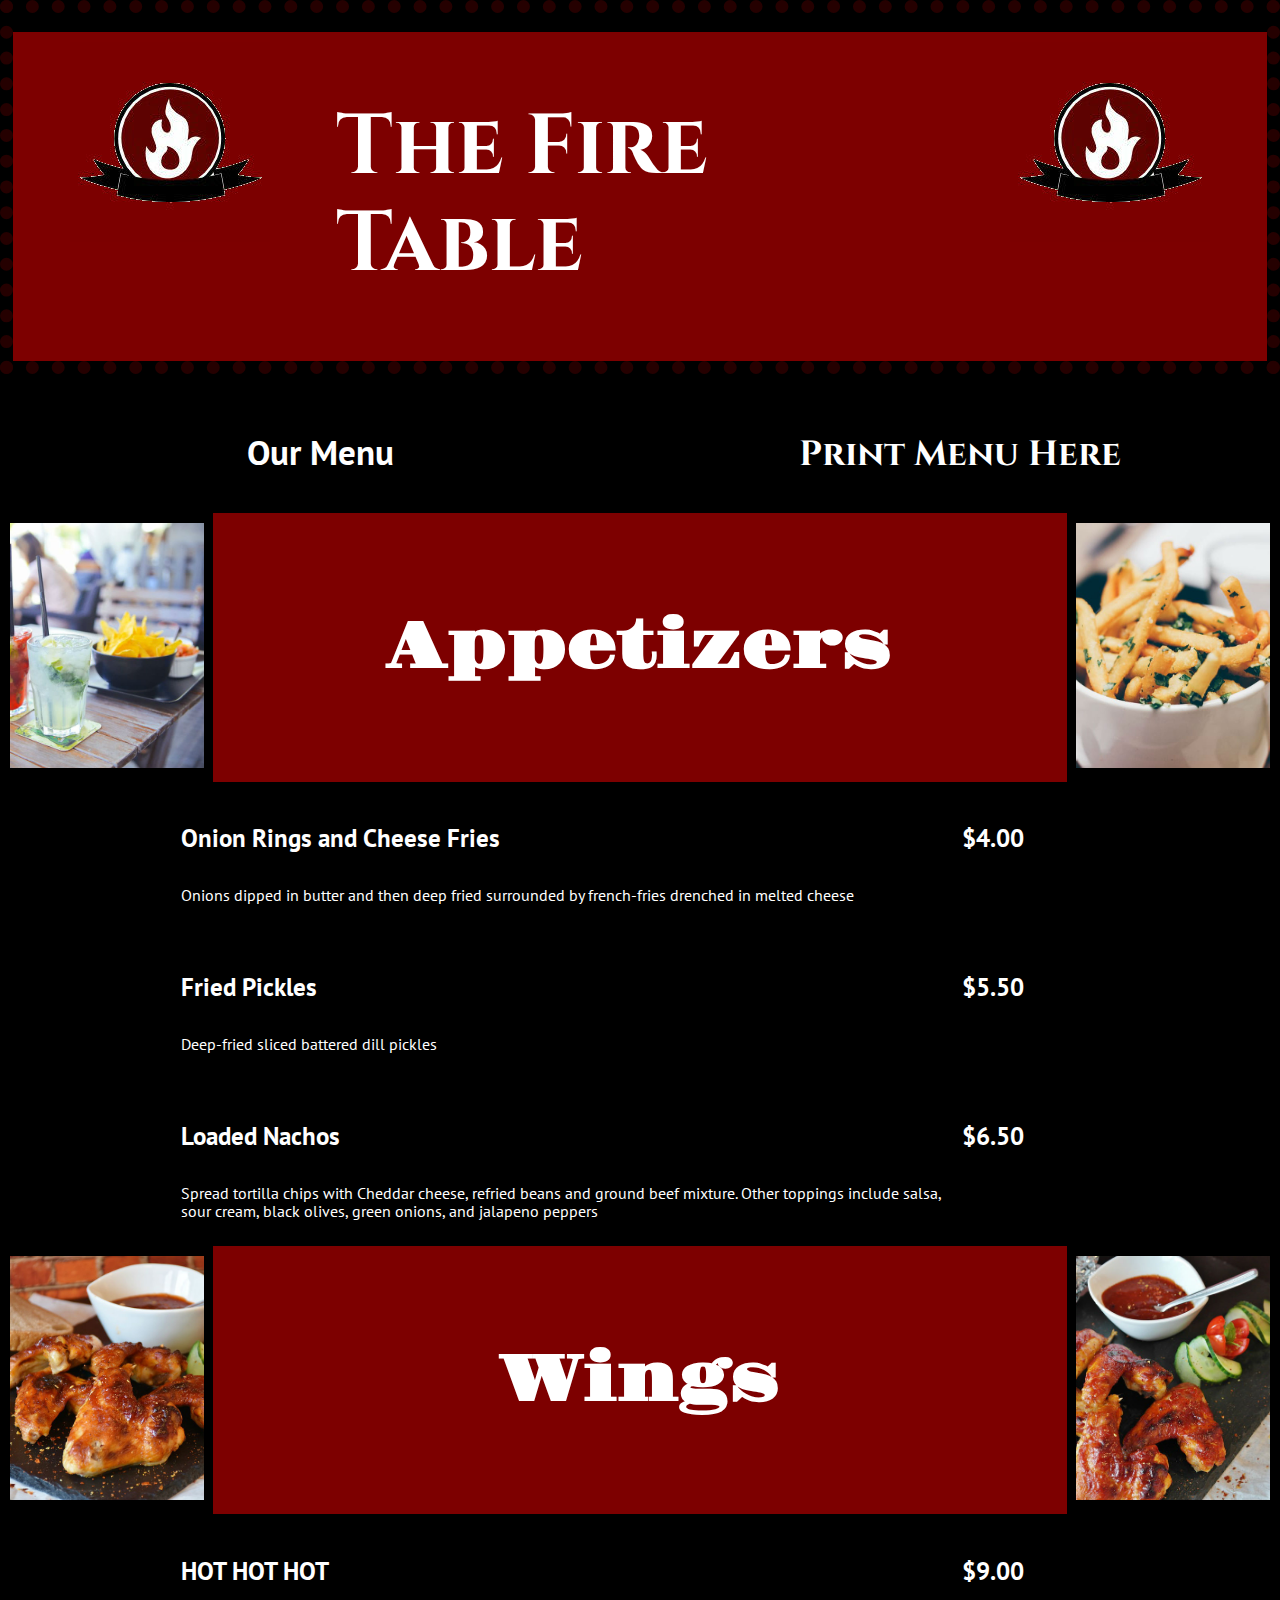
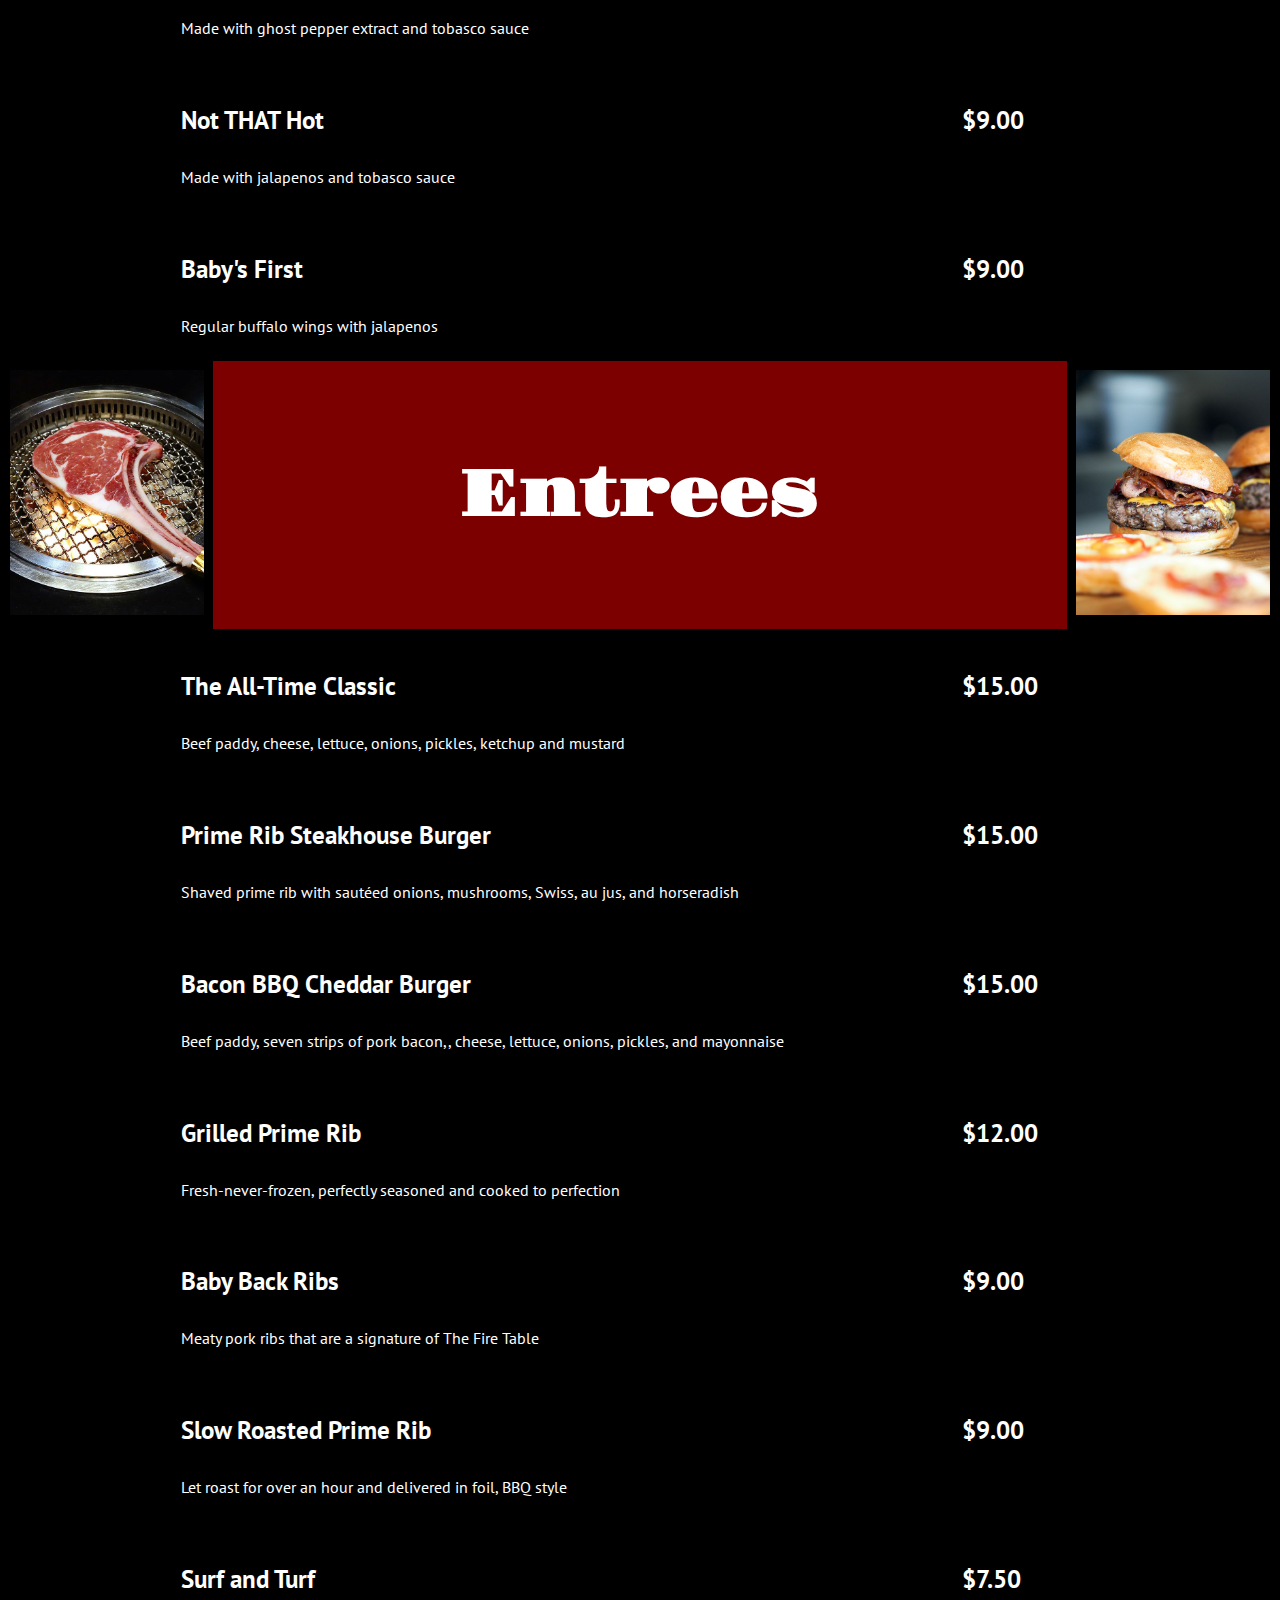
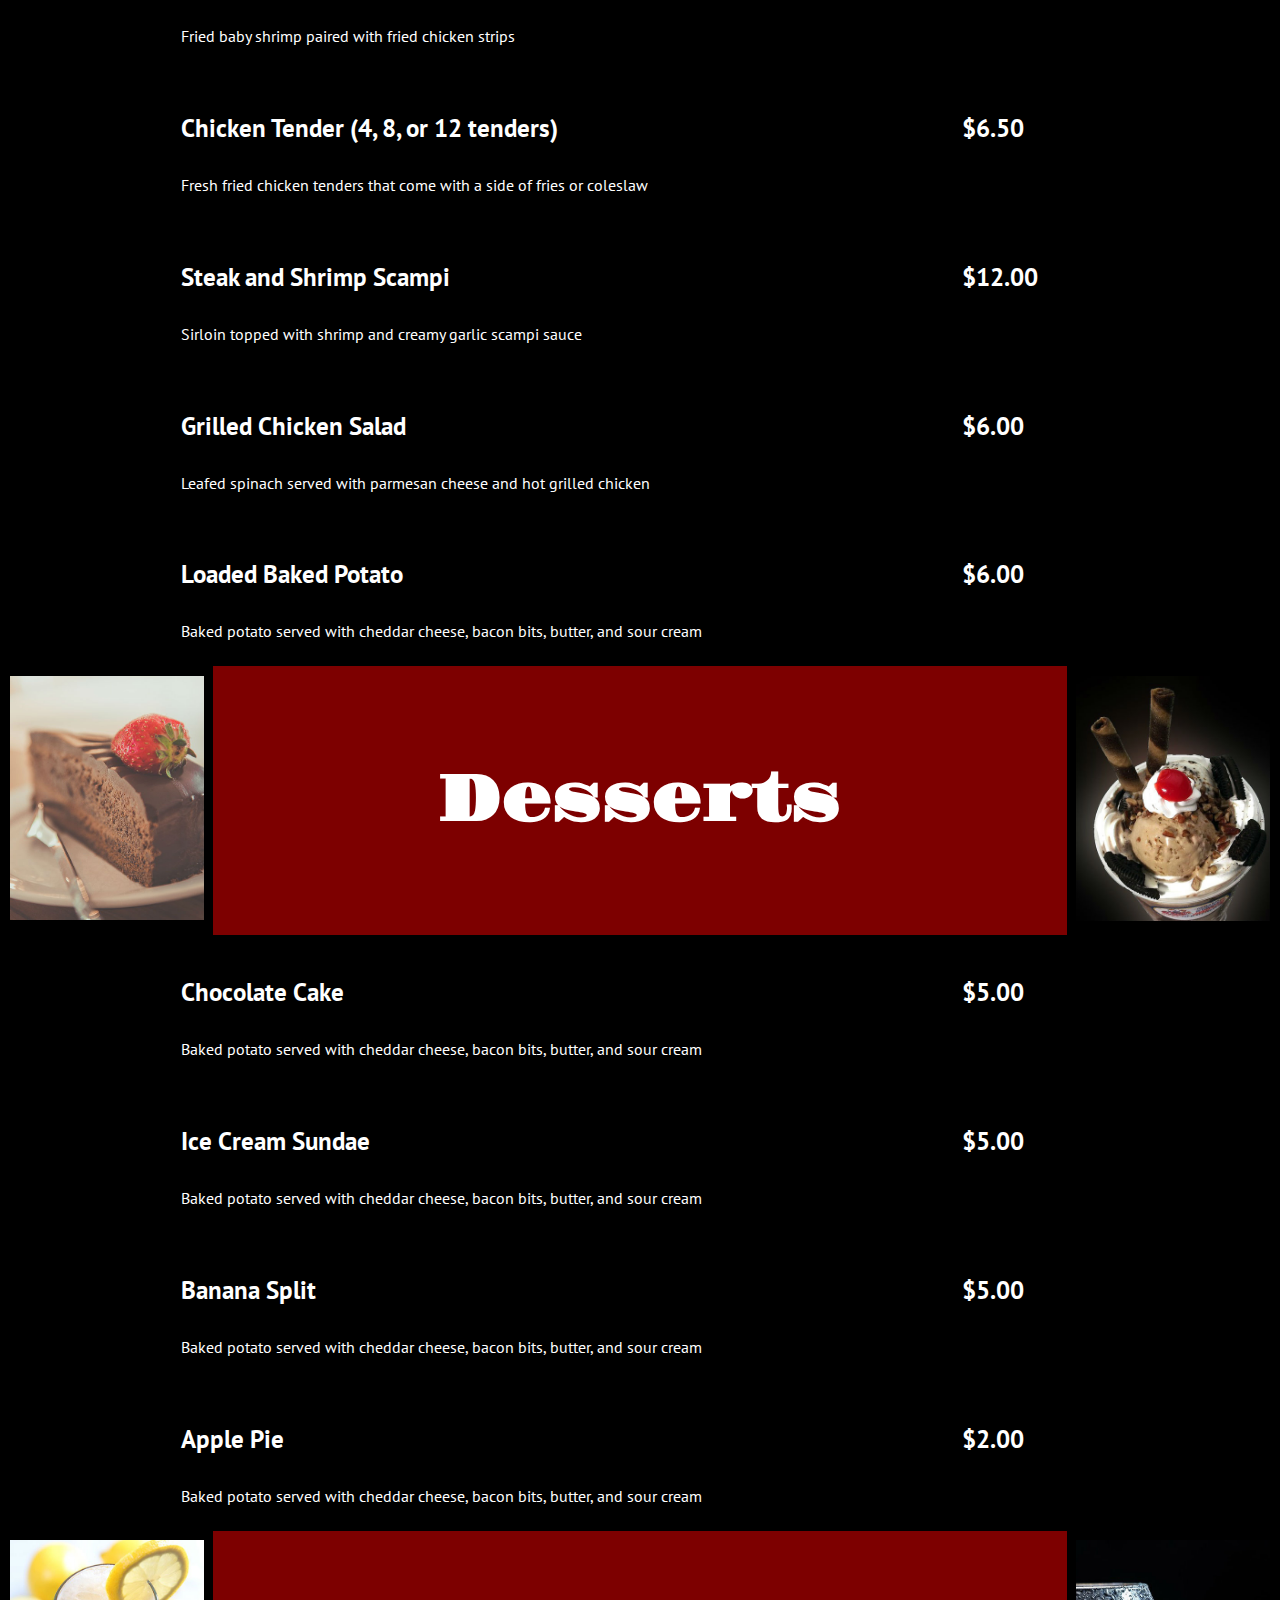
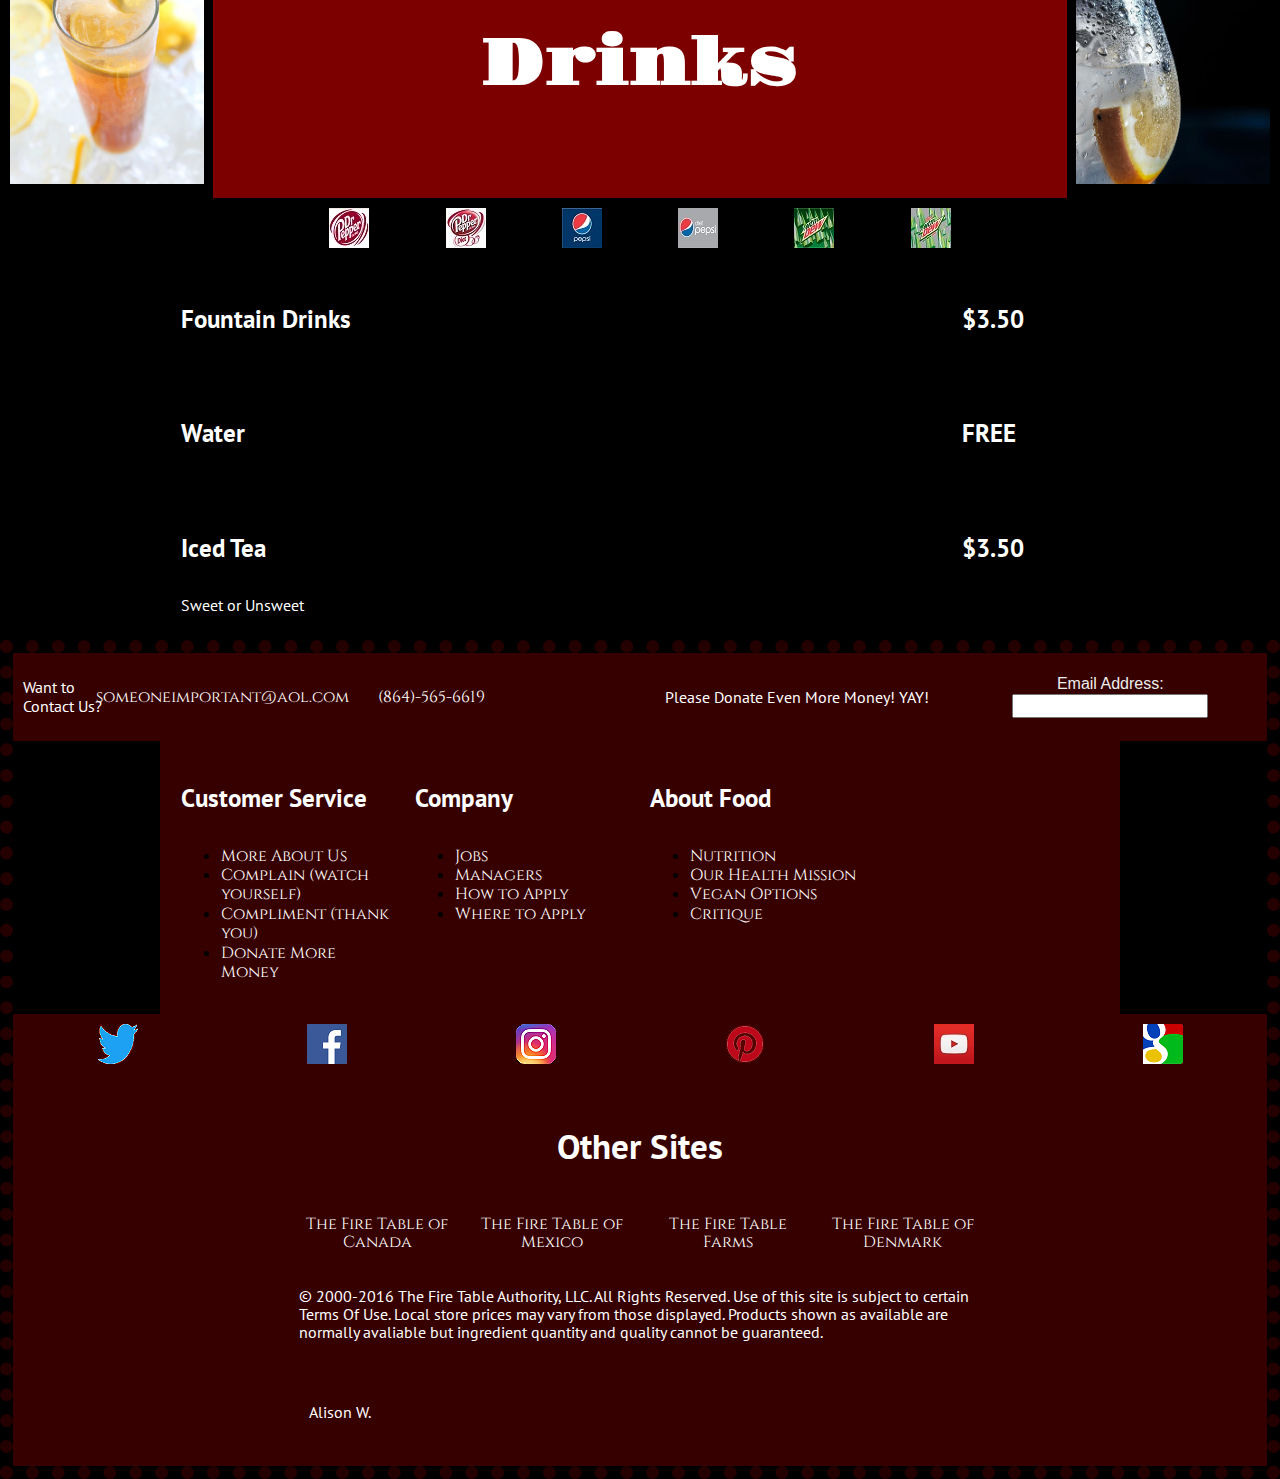
==== index.html @ 05e10a0a "Add files via upload" ====
<!DOCTYPE html>

<html lang="en">
<head>
  <!-- metadata -->
  <meta charset="utf-8">
  <meta name="viewport" content="width=device-width, initial-scale=1">

  <!-- page title -->
  <title>Menu</title>

  <!-- styles -->
  <link rel="icon" type="image/png" href="img/favicon.png" sizes="16x16">
  <link rel="stylesheet" href="css/normalize.css">
  <link rel="stylesheet" href="css/odin.css">
  <link rel="stylesheet" href="css/main.css">
  <link rel="stylesheet" href="css/owl.carousel.min.css">
  <link rel="stylesheet" href="css/owl.theme.default.min.css">
  <link href="https://fonts.googleapis.com/css?family=Cinzel:700|Gravitas+One|PT+Sans" rel="stylesheet">
</head>

<body>
  <header>
    <div class="row">
      <div class="col-sm-12">
      </div>
    </div>

    <div class="row lightred">
      <div class="col-sm-3">
      <center><img src="img/logo.jpg" alt="The Fire Table"></center>
      </div>
      <div class="col-sm-6 center-horizontal center-vertical">
        <h1><a href="https://awuerf4505.github.io/the_fire_table/">The Fire Table</a></h1>
      </div>
      <div class="col-sm-3">
      <center><img src="img/logo.jpg" alt="The Fire Table"></center>
      </div>

    </div>
    </header>
    <main>
    <div class="row">
      <div class="col-sm-12">
      </div>
    </div>
    <div class="row">
      <div class="col-sm-6">
        <center><h2>Our Menu</h2></center>
      </div>
      <div class="col-sm-6">
        <center><h2><a href="Menu.pdf">Print Menu Here</a></h2></center>
      </div>
    </div>
      <div class="row">
        <div class="col-sm-2">
            <img src="img/apps.jpg" alt="Loaded Nachos">
        </div>
        <div class="col-sm-8 lightred center-vertical center-horizontal">
          <center><h3>Appetizers</h3></center>
        </div>
        <div class="col-sm-2">
          <img src="img/appstwo.jpg" alt="Onion Rings and Cheese Fries">
        </div>
      </div>
      <div class="container-lg">
        <div class="row">
          <div class="col-sm-10">
          <h4>  Onion Rings and Cheese Fries</h4>
            <p>Onions dipped in butter and then deep fried surrounded by french-fries drenched in melted cheese</p>
          </div>
          <div class="col-sm-2">
            <h4>$4.00</h4>
          </div>
        </div>
        <div class="row">
          <div class="col-sm-10">
          <h4>  Fried Pickles</h4>
            <p>Deep-fried sliced battered dill pickles</p>
          </div>
          <div class="col-sm-2">
            <h4>$5.50</h4>
          </div>
        </div>  <div class="row">
            <div class="col-sm-10">
            <h4>Loaded Nachos</h4>
              <p>Spread tortilla chips with Cheddar cheese, refried beans and ground beef mixture. Other toppings include salsa, sour cream, black olives, green onions, and jalapeno peppers</p>
            </div>
            <div class="col-sm-2">
              <h4>$6.50</h4>
            </div>
          </div>
      </div>
      <div class="row">
        <div class="col-sm-2">
          <img src="img/wings.jpg" alt="HOT HOT HOT Wings">
        </div>
        <div class="col-sm-8 lightred center-vertical center-horizontal">
          <center><h3>Wings</h3></center>
        </div>
        <div class="col-sm-2">
          <img src="img/wingstwo.jpg" alt="Baby's First Wings">
        </div>
      </div>
      <div class="container-lg">
        <div class="row">
          <div class="col-sm-10">
          <h4>HOT HOT HOT</h4>
            <p>Made with ghost pepper extract and tobasco sauce</p>
          </div>
          <div class="col-sm-2">
            <h4>$9.00</h4>
          </div>
        </div>
        <div class="row">
          <div class="col-sm-10">
          <h4>Not THAT Hot</h4>
            <p>Made with jalapenos and tobasco sauce</p>
          </div>
          <div class="col-sm-2">
            <h4>$9.00</h4>
          </div>
        </div>
        <div class="row">
          <div class="col-sm-10">
          <h4>Baby's First</h4>
            <p>Regular buffalo wings with jalapenos</p>
          </div>
          <div class="col-sm-2">
            <h4>$9.00</h4>
          </div>
        </div>
      </div>
      <div class="row">
        <div class="col-sm-2">
          <img src="img/entree.jpg" alt="Grilled Prime Rib">
        </div>
        <div class="col-sm-8 lightred center-vertical center-horizontal">
          <center><h3>Entrees</h3></center>
        </div>
        <div class="col-sm-2">
          <img src="img/entreetwo.jpg" alt="Bacon BBQ Cheddar Burger">
        </div>
      </div>
      <div class="container-lg">
        <div class="row">
          <div class="col-sm-10">
          <h4>The All-Time Classic</h4>
            <p>Beef paddy,  cheese, lettuce, onions, pickles, ketchup and mustard</p>
          </div>
          <div class="col-sm-2">
            <h4>$15.00</h4>
          </div>
        </div>
        <div class="row">
          <div class="col-sm-10">
          <h4>Prime Rib Steakhouse Burger</h4>
            <p>Shaved prime rib with sautéed onions, mushrooms, Swiss, au jus, and horseradish </p>
          </div>
          <div class="col-sm-2">
            <h4>$15.00</h4>
          </div>
        </div>
        <div class="row">
          <div class="col-sm-10">
          <h4>Bacon BBQ Cheddar Burger</h4>
            <p>Beef paddy, seven strips of pork bacon,, cheese, lettuce, onions, pickles, and mayonnaise</p>
          </div>
          <div class="col-sm-2">
            <h4>$15.00</h4>
          </div>
        </div>
        <div class="row">
          <div class="col-sm-10">
          <h4>Grilled Prime Rib</h4>
            <p>Fresh-never-frozen, perfectly seasoned and cooked to perfection</p>
          </div>
          <div class="col-sm-2">
            <h4>$12.00</h4>
          </div>
        </div>
        <div class="row">
          <div class="col-sm-10">
          <h4>Baby Back Ribs</h4>
            <p>Meaty pork ribs that are a signature of The Fire Table</p>
          </div>
          <div class="col-sm-2">
            <h4>$9.00</h4>
          </div>
        </div>
        <div class="row">
          <div class="col-sm-10">
          <h4>Slow Roasted Prime Rib</h4>
            <p>Let roast for over an hour and delivered in foil, BBQ style</p>
          </div>
          <div class="col-sm-2">
            <h4>$9.00</h4>
          </div>
        </div>
        <div class="row">
          <div class="col-sm-10">
          <h4>Surf and Turf</h4>
            <p>Fried baby shrimp paired with fried chicken strips</p>
          </div>
          <div class="col-sm-2">
            <h4>$7.50</h4>
          </div>
        </div>
        <div class="row">
          <div class="col-sm-10">
          <h4>Chicken Tender (4, 8, or 12 tenders)</h4>
            <p>Fresh fried chicken tenders that come with a side of fries or coleslaw</p>
          </div>
          <div class="col-sm-2">
            <h4>$6.50</h4>
          </div>
        </div>
        <div class="row">
          <div class="col-sm-10">
          <h4>Steak and Shrimp Scampi</h4>
            <p>Sirloin topped with shrimp and creamy garlic scampi sauce</p>
          </div>
          <div class="col-sm-2">
            <h4>$12.00</h4>
          </div>
        </div>
        <div class="row">
          <div class="col-sm-10">
          <h4>Grilled Chicken Salad</h4>
            <p>Leafed spinach served with parmesan cheese and hot grilled chicken</p>
          </div>
          <div class="col-sm-2">
            <h4>$6.00</h4>
          </div>
        </div>
        <div class="row">
          <div class="col-sm-10">
          <h4>Loaded Baked Potato</h4>
            <p>Baked potato served with cheddar cheese, bacon bits, butter, and sour cream</p>
          </div>
          <div class="col-sm-2">
            <h4>$6.00</h4>
          </div>
        </div>
      </div>
      <div class="row">
        <div class="col-sm-2">
          <img src="img/dessert.jpg" alt="Chocolate Cake">
        </div>
        <div class="col-sm-8 lightred center-vertical center-horizontal">
          <center><h3>Desserts</h3></center>
        </div>
        <div class="col-sm-2">
          <img src="img/desserttwo.jpg" alt="Ice Cream Sundae">
        </div>
      </div>
      <div class="container-lg">
        <div class="row">
          <div class="col-sm-10">
          <h4>Chocolate Cake</h4>
            <p>Baked potato served with cheddar cheese, bacon bits, butter, and sour cream</p>
          </div>
          <div class="col-sm-2">
            <h4>$5.00</h4>
          </div>
        </div>
        <div class="row">
          <div class="col-sm-10">
          <h4>Ice Cream Sundae</h4>
            <p>Baked potato served with cheddar cheese, bacon bits, butter, and sour cream</p>
          </div>
          <div class="col-sm-2">
            <h4>$5.00</h4>
          </div>
        </div>
        <div class="row">
          <div class="col-sm-10">
          <h4>Banana Split</h4>
            <p>Baked potato served with cheddar cheese, bacon bits, butter, and sour cream</p>
          </div>
          <div class="col-sm-2">
            <h4>$5.00</h4>
          </div>
        </div>
        <div class="row">
          <div class="col-sm-10">
          <h4>Apple Pie</h4>
            <p>Baked potato served with cheddar cheese, bacon bits, butter, and sour cream</p>
          </div>
          <div class="col-sm-2">
            <h4>$2.00</h4>
          </div>
        </div>
      </div>
      <div class="row border-red">
        <div class="col-sm-2">
          <img src="img/drinkss.jpg" alt="Tea">
        </div>
        <div class="col-sm-8 lightred center-vertical center-horizontal">
          <center><h3>Drinks</h3></center>
        </div>
        <div class="col-sm-2">
          <img src="img/drinksstwo.jpg" alt="Water">
        </div>
      </div>
      <div class="container-md">
        <div class="row">
          <div class="col-sm-2">
            <center><a href="#"><img src="img/drpepper.jpg" alt="Dr. Pepper"></a></center>
          </div>
          <div class="col-sm-2">
            <center><a href="#"><img src="img/dpdiet.jpg" alt="Diet Dr. Pepper"></a></center>
          </div>
          <div class="col-sm-2">
            <center><a href="#"><img src="img/pepsi.jpg" alt="Pepsi"></a></center>
          </div>
          <div class="col-sm-2">
            <center><a href="#"><img src="img/pepsidiet.jpg" alt="Diet Pepsi"></a></center>
          </div>
          <div class="col-sm-2">
            <center><a href="#"><img src="img/mtndew.jpg" alt="Sierra Mist"></a></center>
          </div>
          <div class="col-sm-2">
            <center><a href="#"><img src="img/mtndewdiet.jpg" alt="Diet Mountain Dew"></a></center>
          </div>
      </div>
    </div>
    <div class="container-lg">
      <div class="row">
        <div class="col-sm-10">
        <h4>Fountain Drinks</h4>
        </div>
        <div class="col-sm-2">
          <h4>$3.50</h4>
        </div>
      </div>
      <div class="row">
        <div class="col-sm-10">
        <h4>Water</h4>
        </div>
        <div class="col-sm-2">
          <h4>FREE</h4>
        </div>
      </div>
      <div class="row">
        <div class="col-sm-10">
        <h4>Iced Tea</h4>
          <p>Sweet or Unsweet</p>
        </div>
        <div class="col-sm-2">
          <h4>$3.50</h4>
        </div>
      </div>















  </main>
    <footer>
      <div class="row darkred">
        <div class="col-sm-1 white">
          <p>Want to Contact Us?</p>
        </div>
        <div class="col-sm-2 center-horizontal center-vertical">
          <a href="#">someoneimportant@aol.com</a>
        </div>
        <div class="col-sm-2 center-horizontal center-vertical">
          <a href="#">(864)-565-6619</a>
        </div>
        <div class="col-sm-1">
        </div>
        <div class="col-sm-3 center-horizontal center-vertical white">
          <p>Please Donate Even More Money! YAY!</p>
        </div>
        <div class="col-sm-3 center-horizontal center-vertical white">
          <center><label for="email">Email Address:</label>
          <input type="email" email="email" size="18"></center>
        </div>
      </div>
      <div class="container-lg darkred">
        <div class="row darkred">
          <div class="col-sm-3">
              <h4>Customer Service</h4>
              <ul>
                <li><a href="#">More About Us</a></li>
                <li><a href="#">Complain (watch yourself)</a></li>
                <li><a href="#">Compliment (thank you)</a></li>
                <li><a href="#">Donate More Money</a></li>
              </ul>
          </div>
          <div class="col-sm-3">
              <h4>Company</h4>
              <ul>
                <li><a href="#">Jobs</a></li>
                <li><a href="#">Managers<a></li>
                <li><a href="#">How to Apply</a></li>
                <li><a href="#">Where to Apply</a></li>
              </ul>
          </div>
          <div class="col-sm-3">
              <h4>About Food</h4>
              <ul>
                <li><a href="#">Nutrition</a></li>
                <li><a href="#">Our Health Mission</a></li>
                <li><a href="#">Vegan Options</a></li>
                <li><a href="#">Critique</a></li>
              </ul>
          </div>

          <div class="col-sm-3">
            <iframe src="https://www.google.com/maps/embed?pb=!1m18!1m12!1m3!1d5049.660560626598!2d-82.40113799886589!3d34.84869416985243!2m3!1f0!2f0!3f0!3m2!1i1024!2i768!4f13.1!3m3!1m2!1s0x0%3A0x8ace4847f4b519a7!2sCarolina+Ale+House!5e0!3m2!1sen!2sus!4v1479477885024" width="800" height="250" frameborder="0" style="border:0" allowfullscreen></iframe>
          </div>
        </div>
      </div>
        <div class="row darkred">
          <div class="col-sm-2">
            <center><a href="#"><img src="img/twitter.jpg" alt="Twitter"></a></center>
          </div>
          <div class="col-sm-2">
            <center><a href="#"><img src="img/facebook.jpg" alt="Facebook"></a></center>
          </div>
          <div class="col-sm-2">
            <center><a href="#"><img src="img/instagram.jpg" alt="Instagram"></a></center>
          </div>
          <div class="col-sm-2">
            <center><a href="#"><img src="img/pintrest.jpg" alt="Pintrest"></a></center>
          </div>
          <div class="col-sm-2">
            <center><a href="#"><img src="img/youtube.jpg" alt="YouTube"></a></center>
          </div>
          <div class="col-sm-2">
            <center><a href="#"><img src="img/google.jpg" alt="Google"></a></center>
          </div>
        <div class="container-md">
          <div class="row">
            <div class="col-sm-12">
              <center><h2>Other Sites</h2></center>
            </div>
          </div>
          <div class="row">
            <div class="col-sm-3">
              <center><a href="#">The Fire Table of Canada</a></center>
            </div>
            <div class="col-sm-3">
              <center><a href="#">The Fire Table of Mexico</a></center>
            </div>
            <div class="col-sm-3">
              <center><a href="#">The Fire Table Farms</a></center>
            </div>
            <div class="col-sm-3">
              <center><a href="#">The Fire Table of Denmark</a></center>
            </div>
          </div>
          <div class="row">
            <div class="col-sm-12 white">
              <p> &copy; 2000-2016 The Fire Table Authority, LLC. All Rights Reserved. Use of this site is subject to certain Terms Of Use. Local store prices may vary from those displayed. Products shown as available are normally avaliable but ingredient quantity and quality cannot be guaranteed. </p>
            </div>
          <div class="row">
            <div class="col-sm-12">
              <p>Alison W.</p>
            </div>
          </div>
---- css/odin.css ----
/* resets */

html {
    box-sizing: border-box;
}

*, *:before, *:after {
    box-sizing: inherit;

    /* technique from https://css-tricks.com/box-sizing/ */
}


/* container styles */

.container-sm,
.container-md,
.container-lg,
.container-xl {
  margin: 0 auto;
  padding: 0 0.7rem;
}

.container-xl {
  max-width: 1200px;
}

.container-lg {
  max-width: 960px;
}

.container-md {
  max-width: 720px;
}

.container-sm {
  max-width: 480px;
}


/* grid styles */

.row {
  display: flex;
  flex-direction: row;
  flex-wrap: wrap;
}

.row > *
{
  padding: 0.6rem;
  position: relative;
  width: 100%;
}

.row.gutter-default > * {
  padding: 0.6rem;
}

.row.gutter-double > * {
  padding: 1.2rem;
}

.row.gutter-none > * {
  padding: 0;
}

.col-xs-1 { width: 8.333333%; }
.col-xs-2 { width: 16.666666%; }
.col-xs-3 { width: 25%; }
.col-xs-4 { width: 33.333333%; }
.col-xs-5 { width: 41.666666%; }
.col-xs-6 { width: 50%; }
.col-xs-7 { width: 58.333333%; }
.col-xs-8 { width: 66.666666%; }
.col-xs-9 { width: 75%; }
.col-xs-10 { width: 83.333333%; }
.col-xs-11 { width: 91.666666%; }
.col-xs-12 { width: 100%; }

@media (min-width: 480px) {
  .col-sm-1 { width: 8.333333%; }
  .col-sm-2 { width: 16.666666%; }
  .col-sm-3 { width: 25%; }
  .col-sm-4 { width: 33.333333%; }
  .col-sm-5 { width: 41.666666%; }
  .col-sm-6 { width: 50%; }
  .col-sm-7 { width: 58.333333%; }
  .col-sm-8 { width: 66.666666%; }
  .col-sm-9 { width: 75%; }
  .col-sm-10 { width: 83.333333%; }
  .col-sm-11 { width: 91.666666%; }
  .col-sm-12 { width: 100%; }
}

@media (min-width: 720px) {
  .col-md-1 { width: 8.333333%; }
  .col-md-2 { width: 16.666666%; }
  .col-md-3 { width: 25%; }
  .col-md-4 { width: 33.333333%; }
  .col-md-5 { width: 41.666666%; }
  .col-md-6 { width: 50%; }
  .col-md-7 { width: 58.333333%; }
  .col-md-8 { width: 66.666666%; }
  .col-md-9 { width: 75%; }
  .col-md-10 { width: 83.333333%; }
  .col-md-11 { width: 91.666666%; }
  .col-md-12 { width: 100%; }
}

@media (min-width: 960px) {
  .col-lg-1 { width: 8.333333%; }
  .col-lg-2 { width: 16.666666%; }
  .col-lg-3 { width: 25%; }
  .col-lg-4 { width: 33.333333%; }
  .col-lg-5 { width: 41.666666%; }
  .col-lg-6 { width: 50%; }
  .col-lg-7 { width: 58.333333%; }
  .col-lg-8 { width: 66.666666%; }
  .col-lg-9 { width: 75%; }
  .col-lg-10 { width: 83.333333%; }
  .col-lg-11 { width: 91.666666%; }
  .col-lg-12 { width: 100%; }
}

.row.reverse {
  flex-direction: row-reverse;
}

@media (max-width: 479px) {
  .row.reverse-xs {
    flex-direction: row-reverse;
  }
}

@media (min-width: 480px) and (max-width: 719px) {
  .row.reverse-sm {
    flex-direction: row-reverse;
  }
}

@media (min-width: 720px) and (max-width: 959px) {
  .row.reverse-md {
    flex-direction: row-reverse;
  }
}

@media (min-width: 960px) {
  .row.reverse-lg {
    flex-direction: row-reverse;
  }
}


/* positioning helper classes */

.center-vertical,
.center-horizontal,
.push-left,
.push-right {
  display: flex;
}

.center-vertical {
  align-items: center;
}

.center-horizontal {
  justify-content: center;
}

.push-left {
  justify-content: flex-start;
}

.push-right {
  justify-content: flex-end;
}

.upper-left,
.upper-right,
.lower-right,
.lower-left {
  position: absolute;
}

.upper-left,
.gutter-default .upper-left {
  top: 0.6rem;
  left: 0.6rem;
}

.gutter-double .upper-left {
  top: 1.2rem;
  left: 1.2rem;
}

.gutter-none .upper-left {
  top: 0;
  left: 0;
}

.upper-right,
.gutter-default .upper-right {
  top: 0.6rem;
  right: 0.6rem;
}

.gutter-double .upper-right {
  top: 1.2rem;
  right: 1.2rem;
}

.gutter-none .upper-right {
  top: 0;
  right: 0;
}

.lower-right,
.gutter-default .lower-right {
  bottom: 0.6rem;
  right: 0.6rem;
}

.gutter-double .lower-right {
  bottom: 1.2rem;
  right: 1.2rem;
}

.gutter-none .lower-right {
  bottom: 0;
  right: 0;
}

.lower-left,
.gutter-default .lower-left {
  bottom: 0.6rem;
  left: 0.6rem;
}

.gutter-double .lower-left {
  bottom: 1.2rem;
  left: 1.2rem;
}

.gutter-none .lower-left {
  bottom: 0;
  left: 0;
}


/* responsive features */
img,
iframe,
video {
  max-width: 100%;
}

/* responsive helper classes */

@media (max-width: 479px) {
  .hide-xs,
  .show-sm-only,
  .show-md-only,
  .show-lg-only {
    display: none;
  }
}

@media (min-width: 480px) and (max-width: 719px) {
  .hide-sm,
  .show-xs-only,
  .show-md-only,
  .show-lg-only {
    display: none;
  }
}

@media (min-width: 720px) and (max-width: 959px) {
  .hide-md,
  .show-xs-only,
  .show-sm-only,
  .show-lg-only {
    display: none;
  }
}

@media (min-width: 960px) {
  .hide-lg,
  .show-xs-only,
  .show-sm-only,
  .show-md-only {
    display: none;
  }
}


/* other helper classes */
.right {
  float: right;
  margin-left: 1.2rem;
  margin-bottom: 1.2rem;
}

.left {
  float: left;
  margin-right: 1.2rem;
  margin-bottom: 1.2rem;
}

.clear {
  clear: both;
}

.center {
  display: block;
  margin: 0 auto;
}

.text-left {
  text-align: left;
}

.text-right {
  text-align: right;
}

.text-center {
  text-align: center;
}

.text-justify {
  text-align: justify;
}


/* apply .show-gridlines to body when creating initial grid or when debugging */
.show-gridlines .row > * {
  border: 1px solid #bbb;
}
---- css/main.css ----
/*** sectioning elements ***/

body {
  background-color: #000;

}

header {
  border: 13px dotted #250000;

}

main {

}

footer {
  border: 13px dotted #250000;

}


nav {

}

section {

}

aside {

}

.orange{
  background-color: #f96302;
  color: #fff;

}

.light{
  background-color: #eee;

}

.white{
  color: #eee;
}

.darkred{
  background-color:#370000;
}

.lightred{
  background-color: #7d0000;
}

.darkorange{
  background-color: #4a0000;
}


/**** content styles ***/

h1 {
  font-size: 85px;
  font-family: 'Cinzel', serif;


}

h2 {
  font-size: 35px;
  color: #fff;
  font-family: 'PT Sans', sans-serif;

}

h3 {
  font-size: 65px;
  color: #fff;
  font-family: 'Gravitas One', cursive;

}

h4 {
  font-size: 25px;
  color: #fff;
  font-family: 'PT Sans', sans-serif;

}

h5 {

}

h6 {

}

p {
  color: #fff;
  font-family: 'PT Sans', sans-serif;



}

blockquote {

}

ol {
  font-family: 'PT Sans', sans-serif;


}

ul {
  font-family: 'PT Sans', sans-serif;

}

li {
  font-family: 'PT Sans', sans-serif;

}

table {
  border-collapse: collapse;

}

caption{
  font-size: 24px;
}

tr {
  border: 5px solid #7d0000;

}

tr.home{
  background-color:#7d3333;
}

tr.away{
  background-color: #ffffff;
}

th {
  background-color:#7d0000;
  padding: 10px;
  color: #ffffff;
}

td {
  padding:15px;

}

@media (max-width: 600px) {
  table {
    width: 100%;
  }

  thead {
    display: none;
  }

  tr {
    display: block;
    margin: 7px 0;
  }

  td {
    display: block;
    text-align: right;
  }

  td:before {
    content: attr(aria-label);
    float: left;
    font-weight: bold;
  }
}
/*** image styles ***/

img  {

}

img.social{
  margin: 10px;
}



/*** link styles ***/

a:link {
  color: #fff;
  text-decoration: none;
  font-family: 'Cinzel', serif;

}

a:visited {
  color: #fff;
  font-family: 'Cinzel', serif;


}

a:hover {
  color: #fff;
  text-decoration: underline;
  font-family: 'Cinzel', serif;

}

a:active {
  color: #fff;
  font-family: 'Cinzel', serif;


}
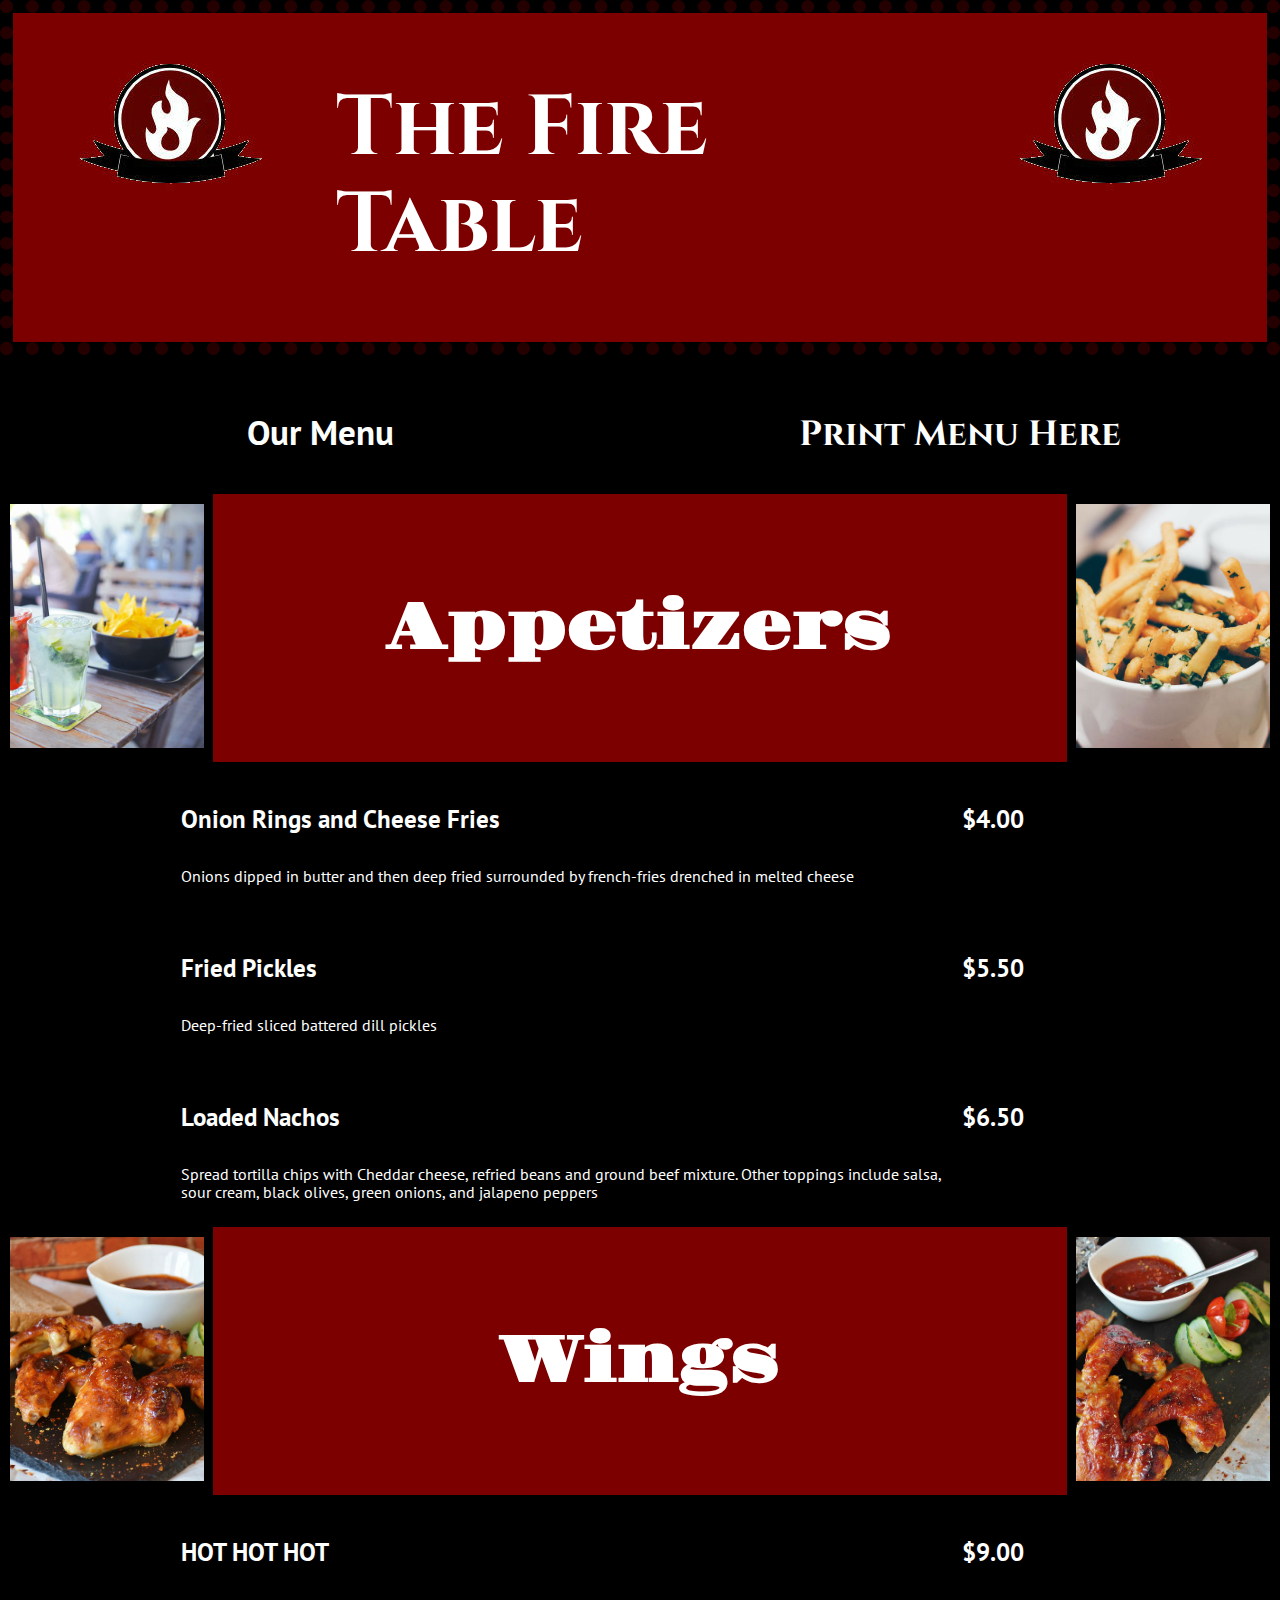
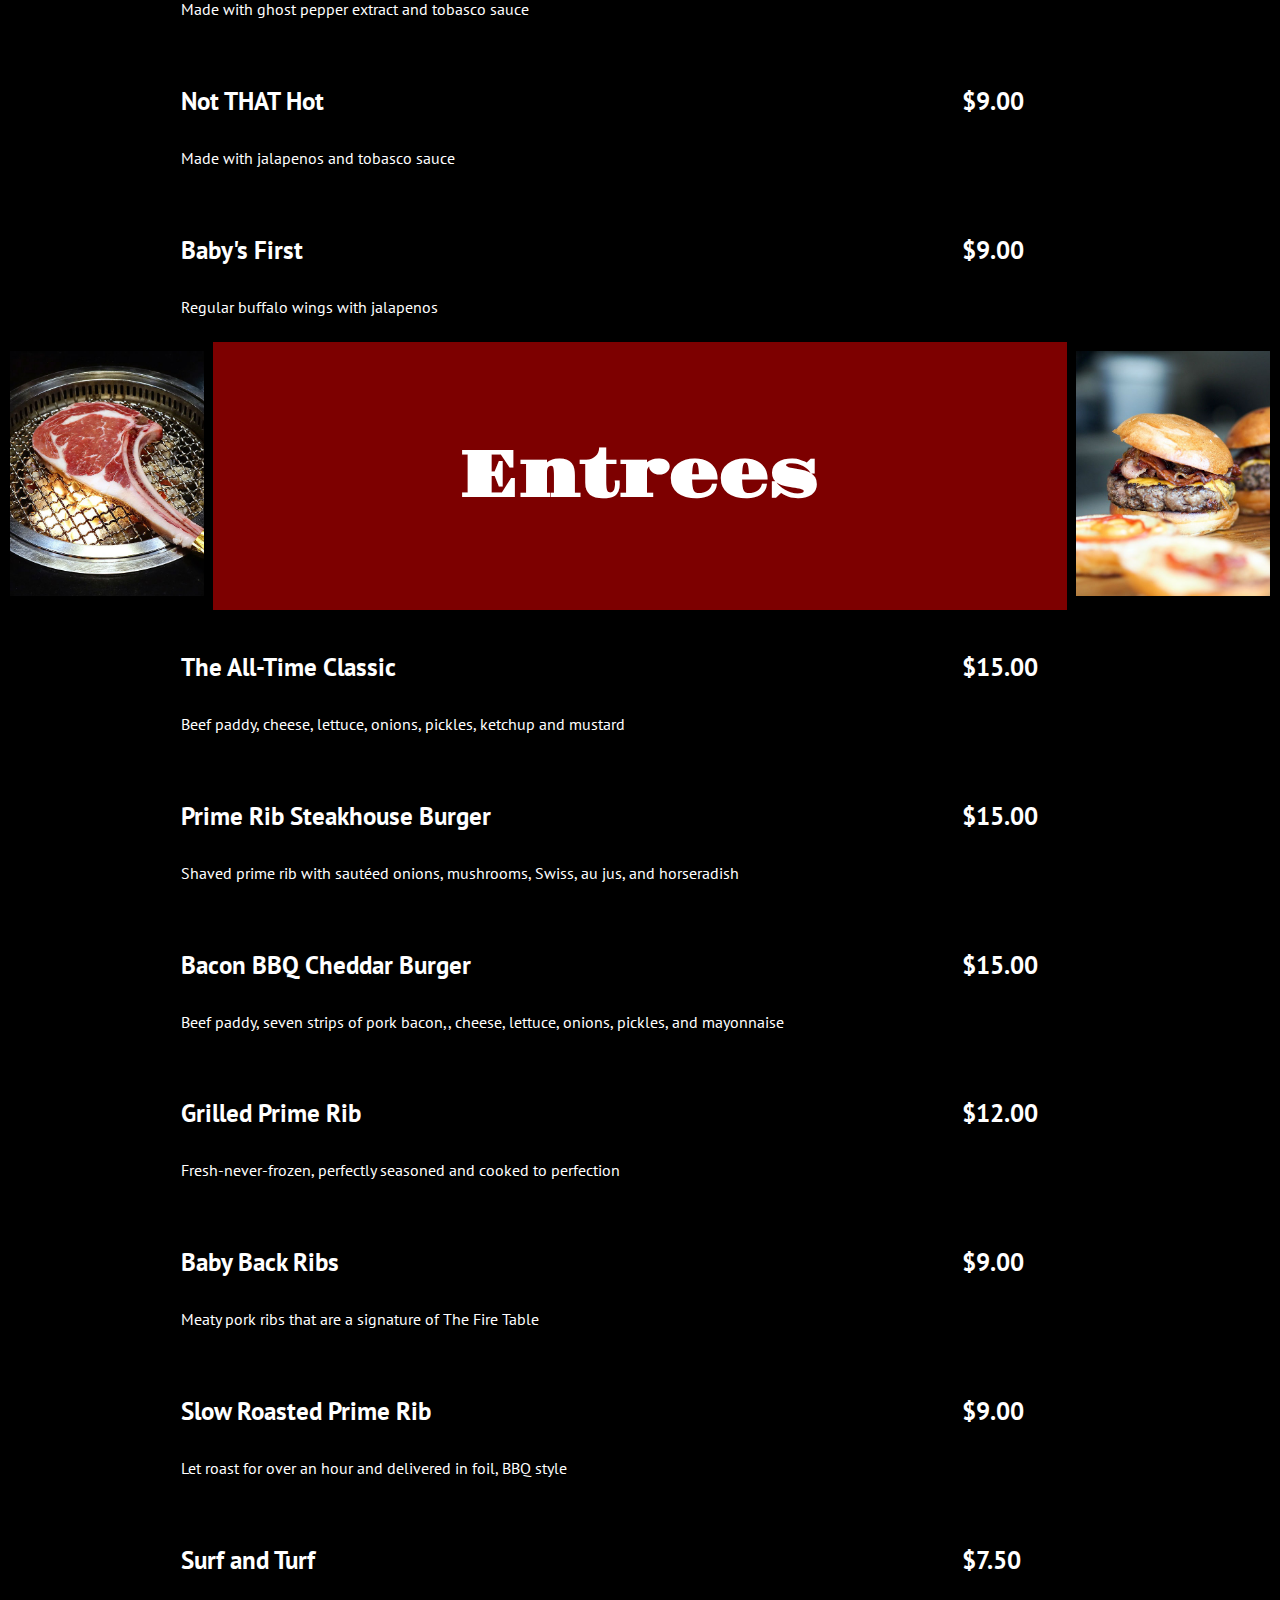
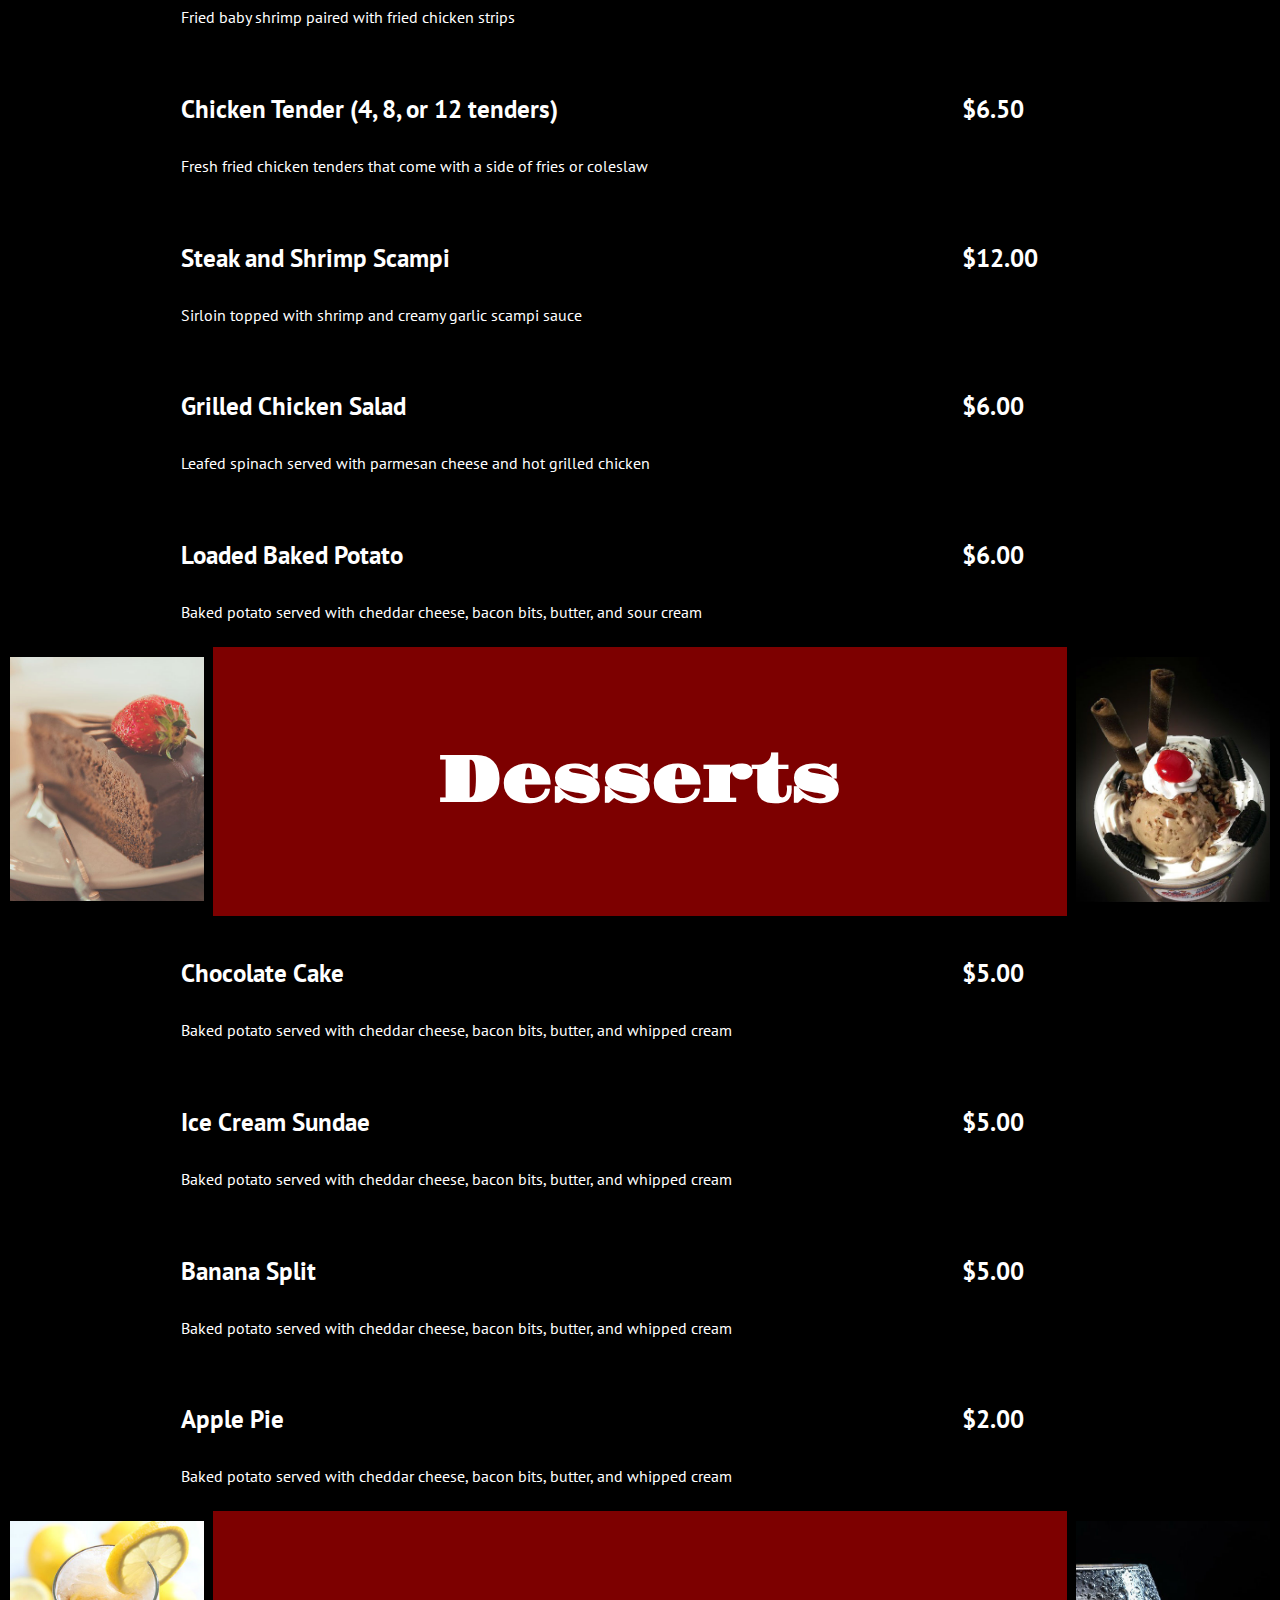
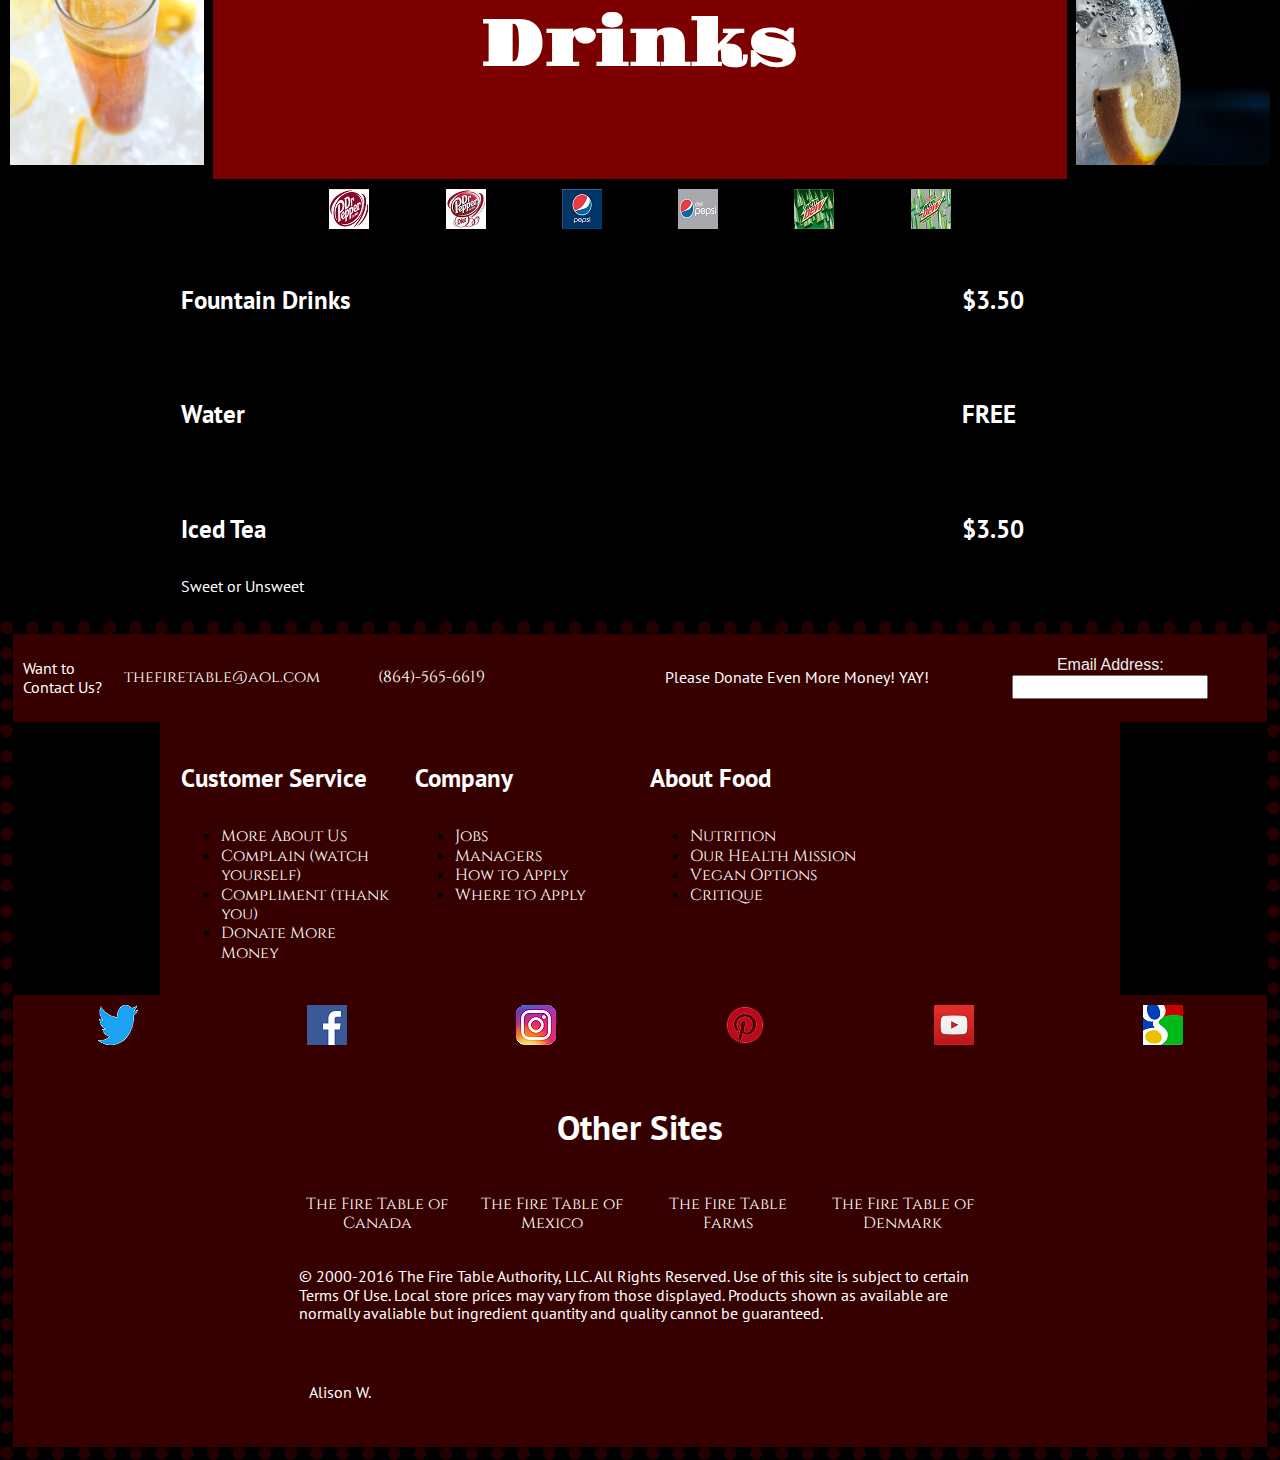
==== commit 3d92685b: "Add files via upload" ====
--- a/index.html
+++ b/index.html
@@ -21,11 +21,6 @@
 
 <body>
   <header>
-    <div class="row">
-      <div class="col-sm-12">
-      </div>
-    </div>
-
     <div class="row lightred">
       <div class="col-sm-3">
       <center><img src="img/logo.jpg" alt="The Fire Table"></center>
@@ -258,7 +253,7 @@
         <div class="row">
           <div class="col-sm-10">
           <h4>Chocolate Cake</h4>
-            <p>Baked potato served with cheddar cheese, bacon bits, butter, and sour cream</p>
+            <p>Baked potato served with cheddar cheese, bacon bits, butter, and whipped cream</p>
           </div>
           <div class="col-sm-2">
             <h4>$5.00</h4>
@@ -267,7 +262,7 @@
         <div class="row">
           <div class="col-sm-10">
           <h4>Ice Cream Sundae</h4>
-            <p>Baked potato served with cheddar cheese, bacon bits, butter, and sour cream</p>
+            <p>Baked potato served with cheddar cheese, bacon bits, butter, and whipped cream</p>
           </div>
           <div class="col-sm-2">
             <h4>$5.00</h4>
@@ -276,7 +271,7 @@
         <div class="row">
           <div class="col-sm-10">
           <h4>Banana Split</h4>
-            <p>Baked potato served with cheddar cheese, bacon bits, butter, and sour cream</p>
+            <p>Baked potato served with cheddar cheese, bacon bits, butter, and whipped cream</p>
           </div>
           <div class="col-sm-2">
             <h4>$5.00</h4>
@@ -285,7 +280,7 @@
         <div class="row">
           <div class="col-sm-10">
           <h4>Apple Pie</h4>
-            <p>Baked potato served with cheddar cheese, bacon bits, butter, and sour cream</p>
+            <p>Baked potato served with cheddar cheese, bacon bits, butter, and whipped cream</p>
           </div>
           <div class="col-sm-2">
             <h4>$2.00</h4>
@@ -351,19 +346,6 @@
           <h4>$3.50</h4>
         </div>
       </div>
-
-
-
-
-
-
-
-
-
-
-
-
-
 
 
   </main>
@@ -373,7 +355,7 @@
           <p>Want to Contact Us?</p>
         </div>
         <div class="col-sm-2 center-horizontal center-vertical">
-          <a href="#">someoneimportant@aol.com</a>
+          <a href="#">thefiretable@aol.com</a>
         </div>
         <div class="col-sm-2 center-horizontal center-vertical">
           <a href="#">(864)-565-6619</a>
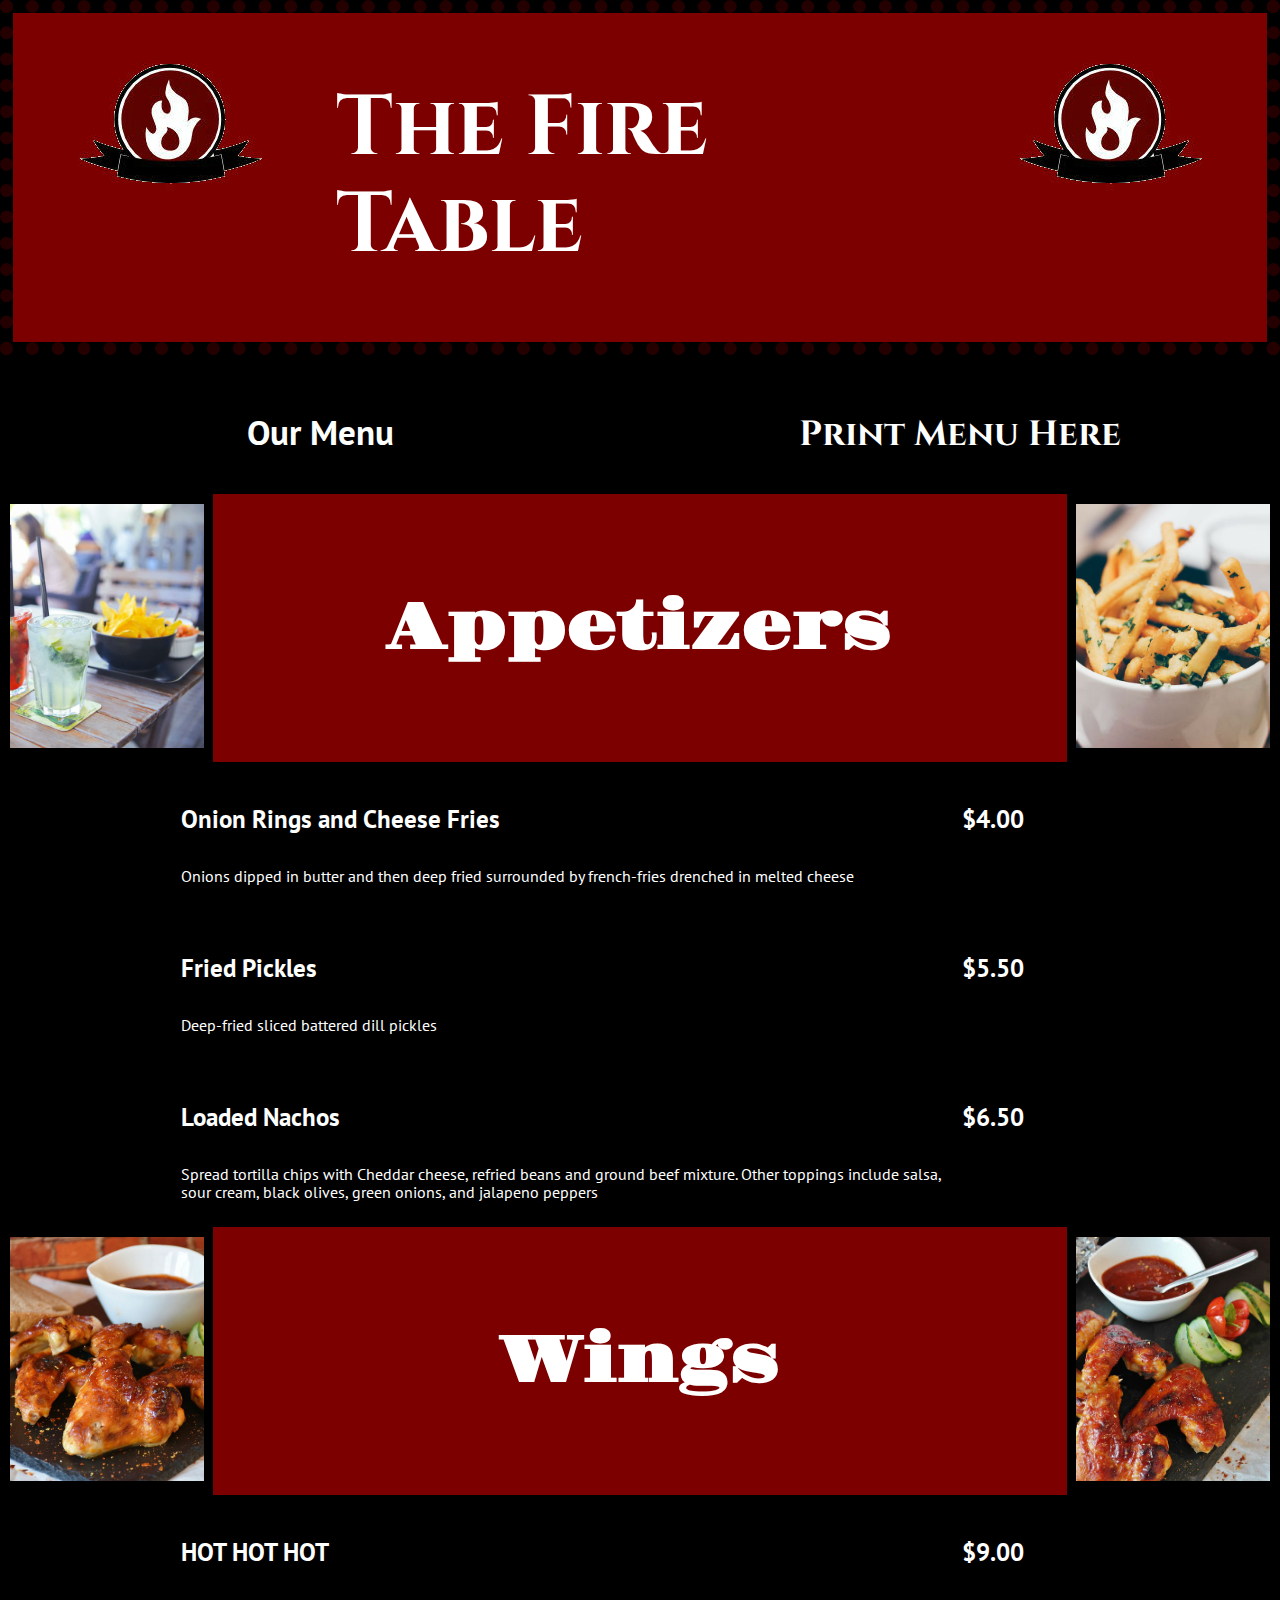
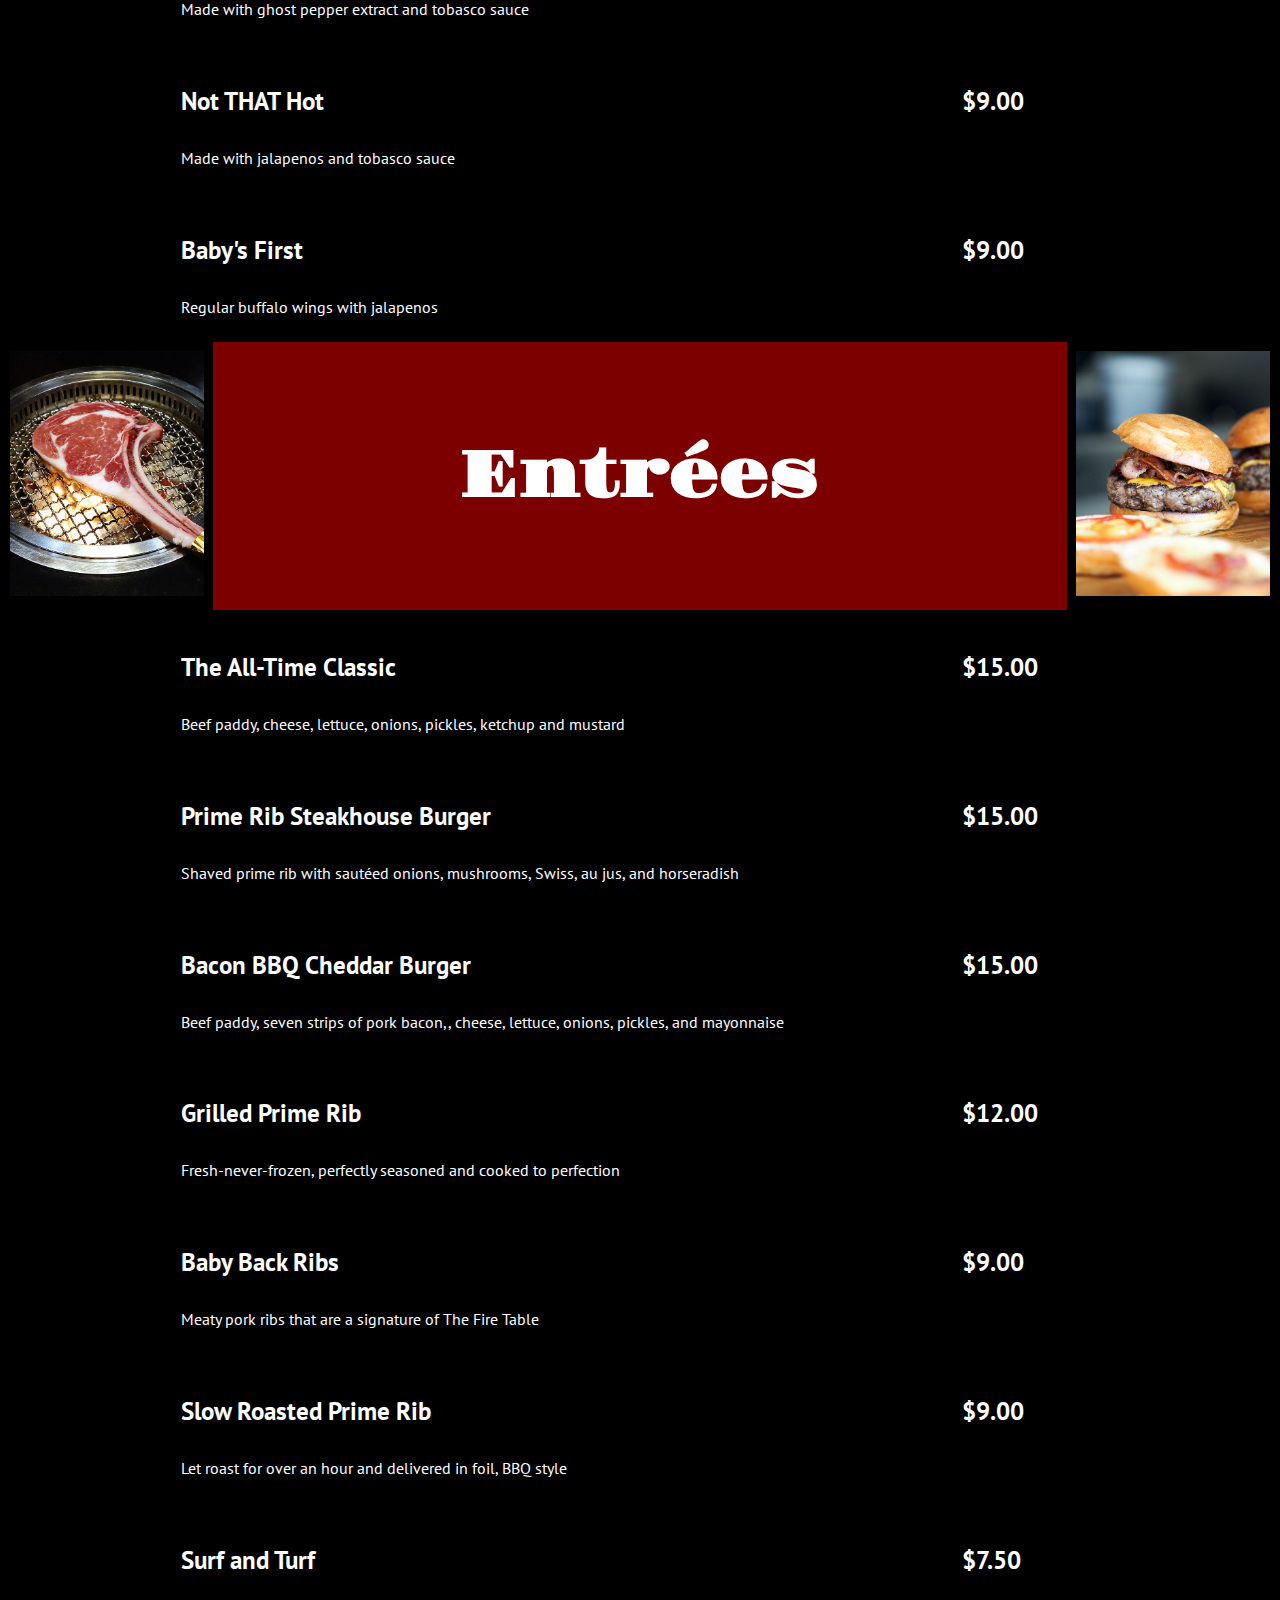
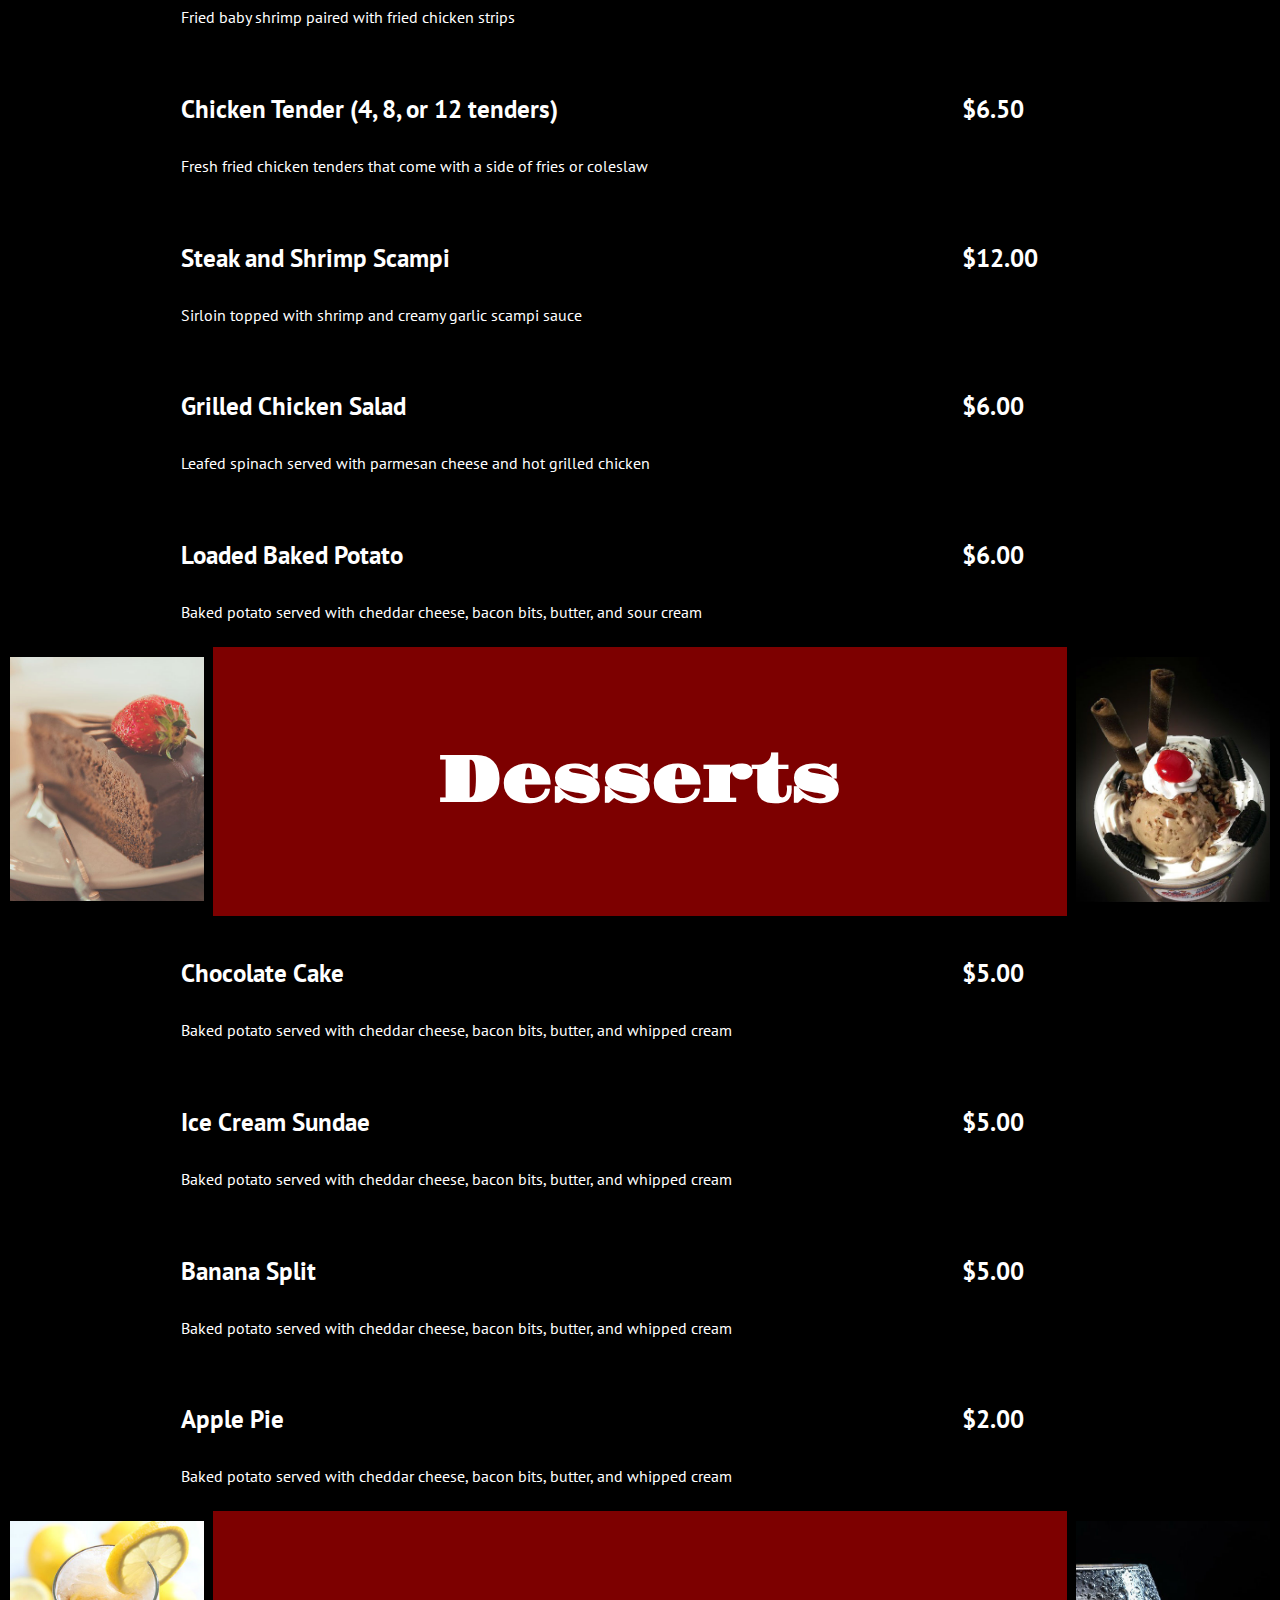
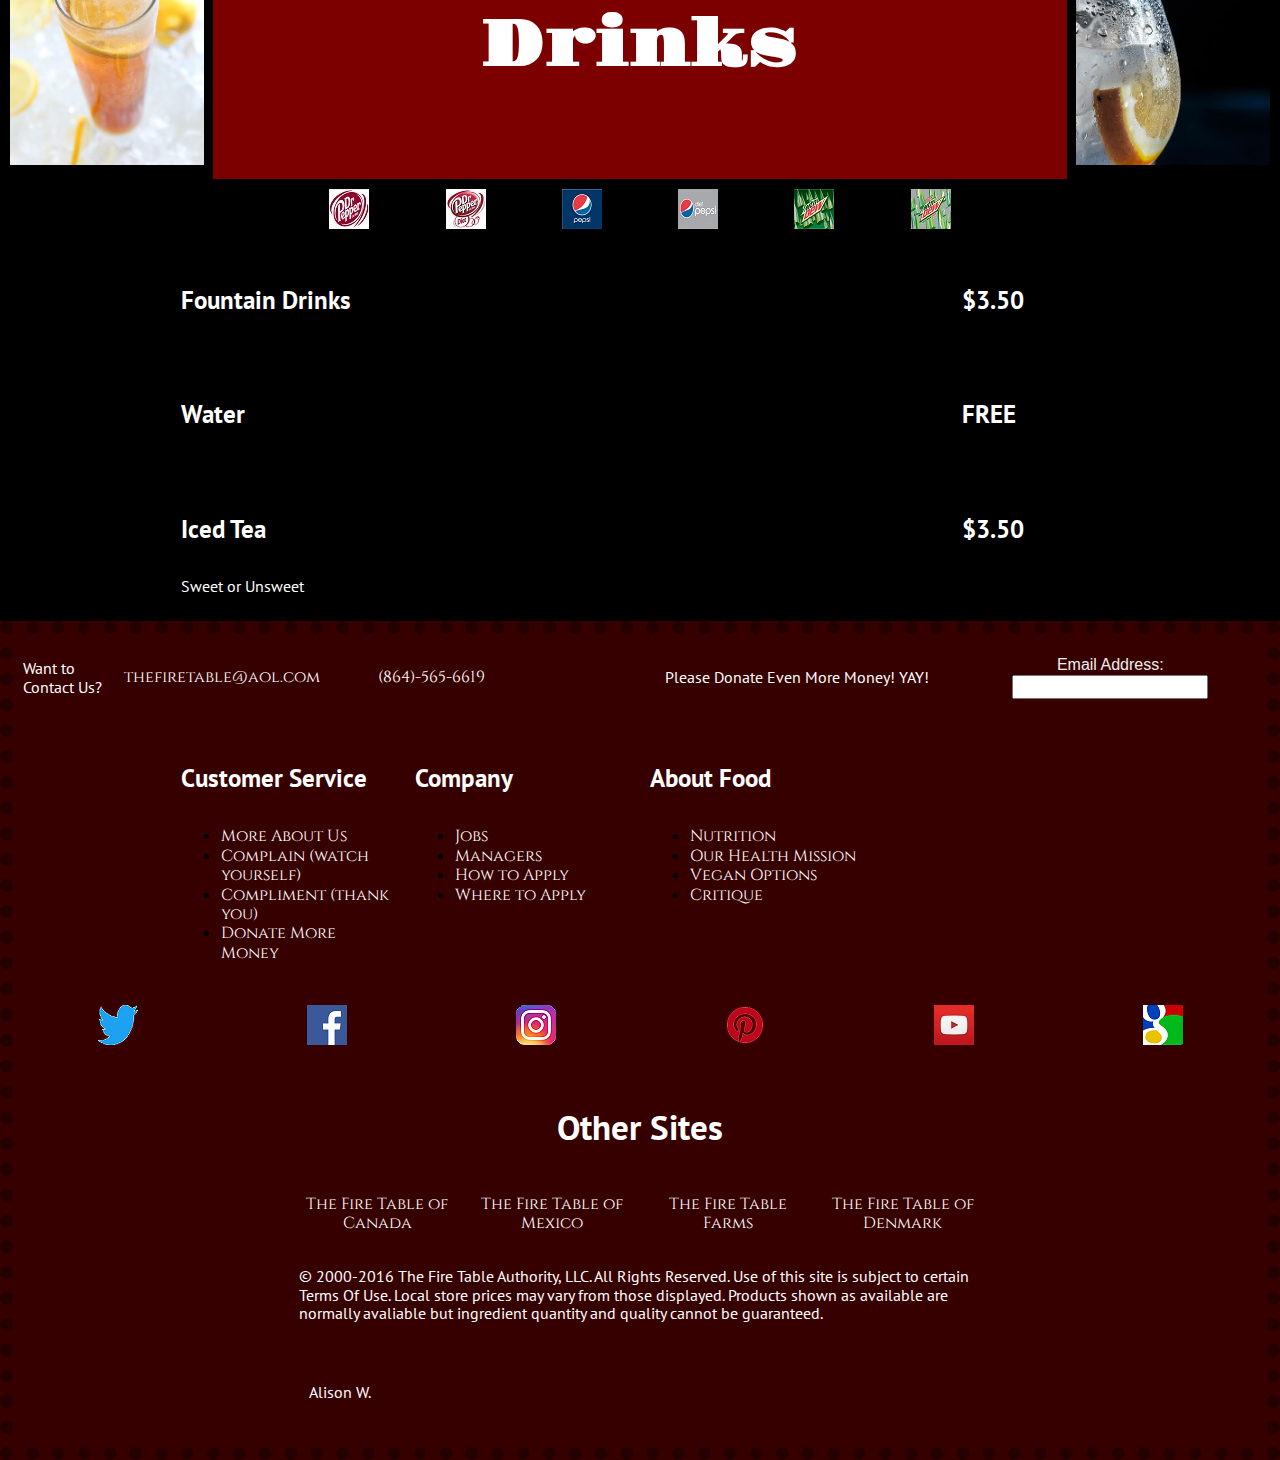
==== commit e9d7bfe7: "Add files via upload" ====
--- a/index.html
+++ b/index.html
@@ -29,7 +29,7 @@
         <h1><a href="https://awuerf4505.github.io/the_fire_table/">The Fire Table</a></h1>
       </div>
       <div class="col-sm-3">
-      <center><img src="img/logo.jpg" alt="The Fire Table"></center>
+      <center><img class="hide-xs" src="img/logo.jpg" alt="The Fire Table"></center>
       </div>
 
     </div>
@@ -131,7 +131,7 @@
           <img src="img/entree.jpg" alt="Grilled Prime Rib">
         </div>
         <div class="col-sm-8 lightred center-vertical center-horizontal">
-          <center><h3>Entrees</h3></center>
+          <center><h3>Entrées</h3></center>
         </div>
         <div class="col-sm-2">
           <img src="img/entreetwo.jpg" alt="Bacon BBQ Cheddar Burger">
@@ -349,7 +349,7 @@
 
 
   </main>
-    <footer>
+    <footer class="darkred">
       <div class="row darkred">
         <div class="col-sm-1 white">
           <p>Want to Contact Us?</p>
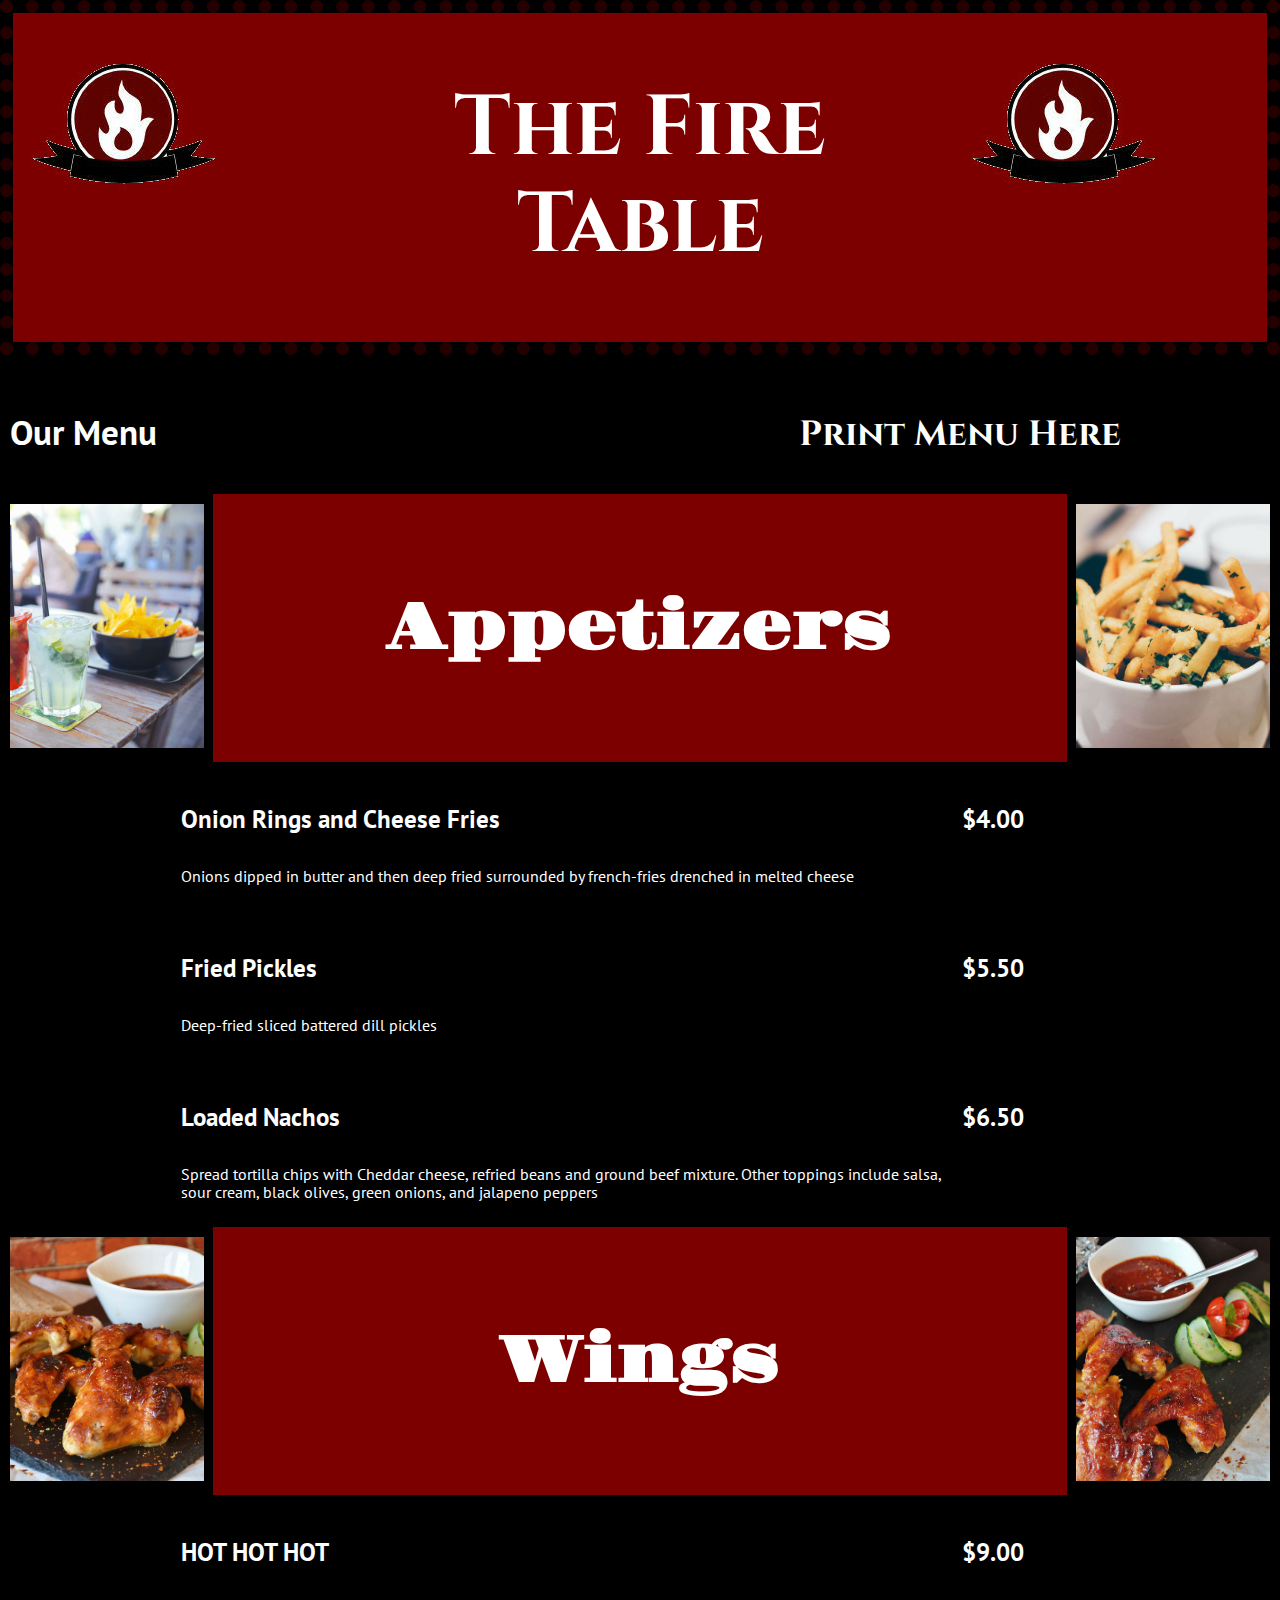
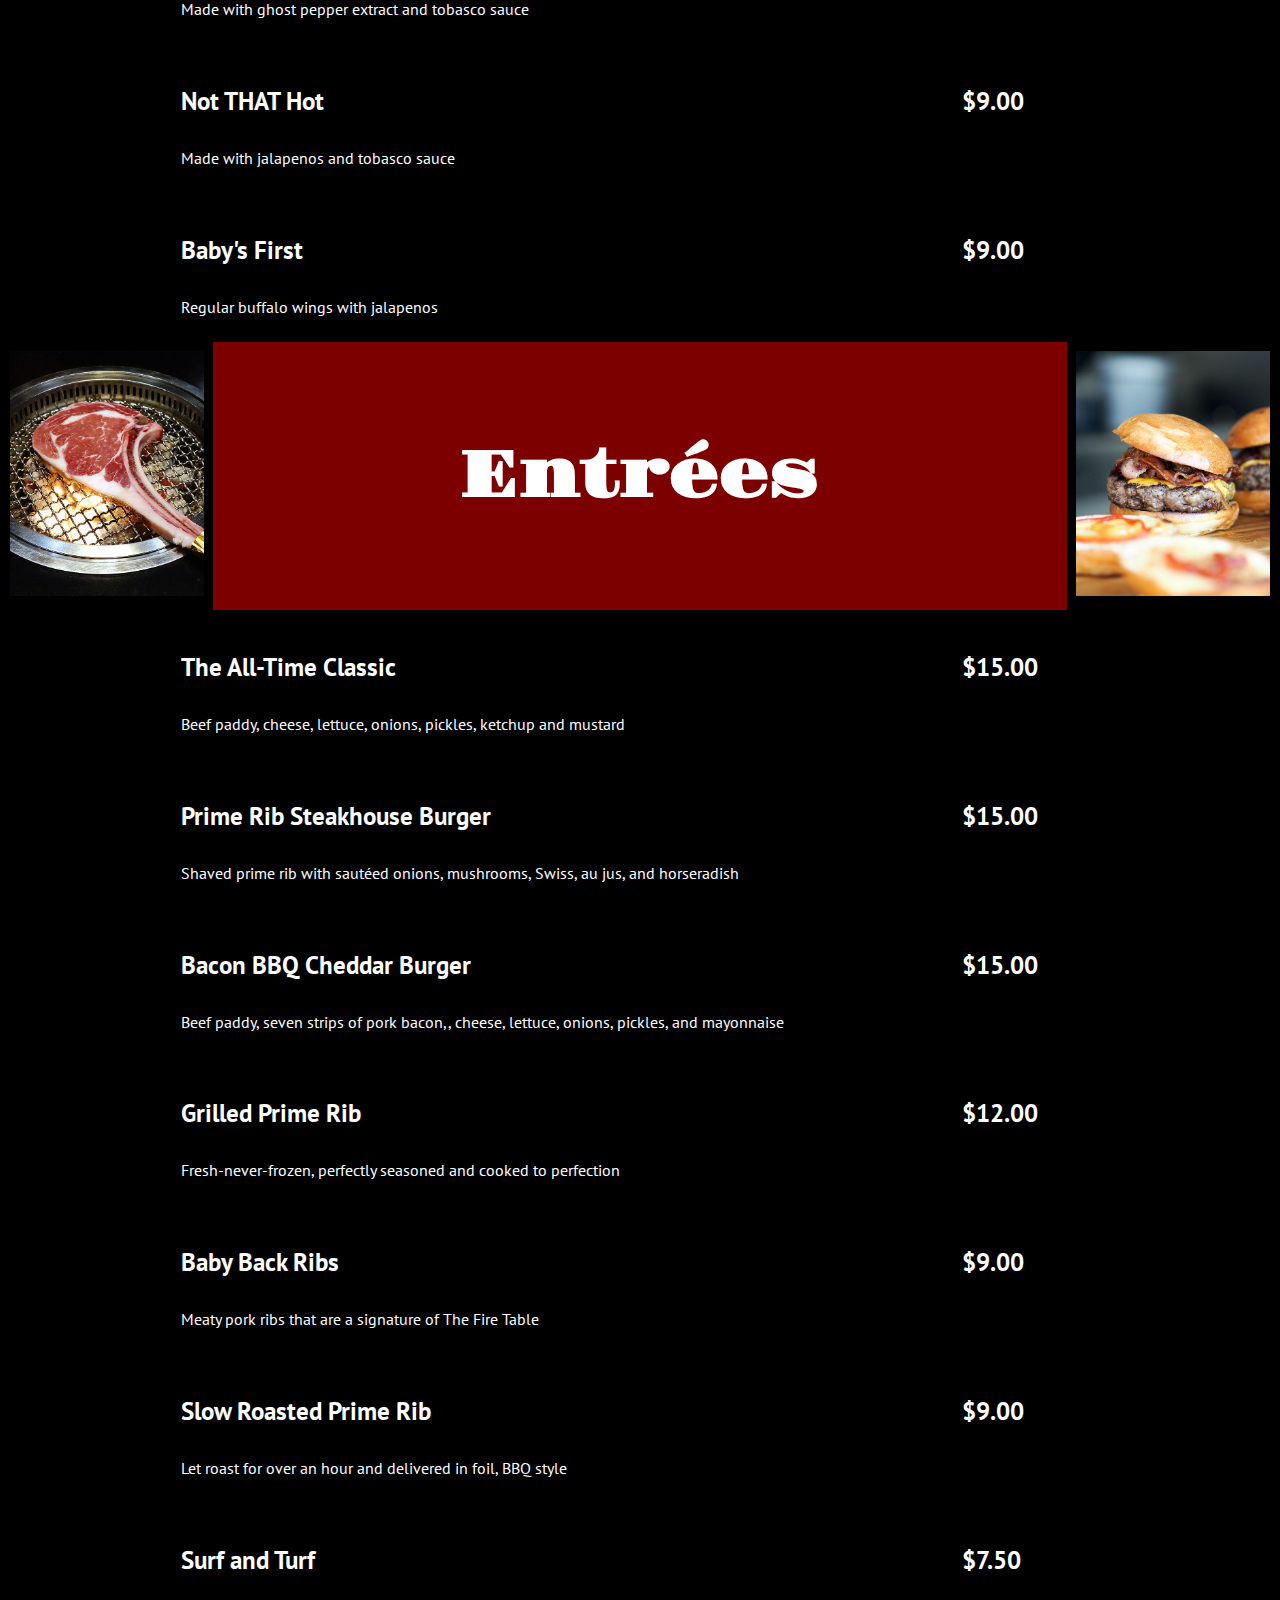
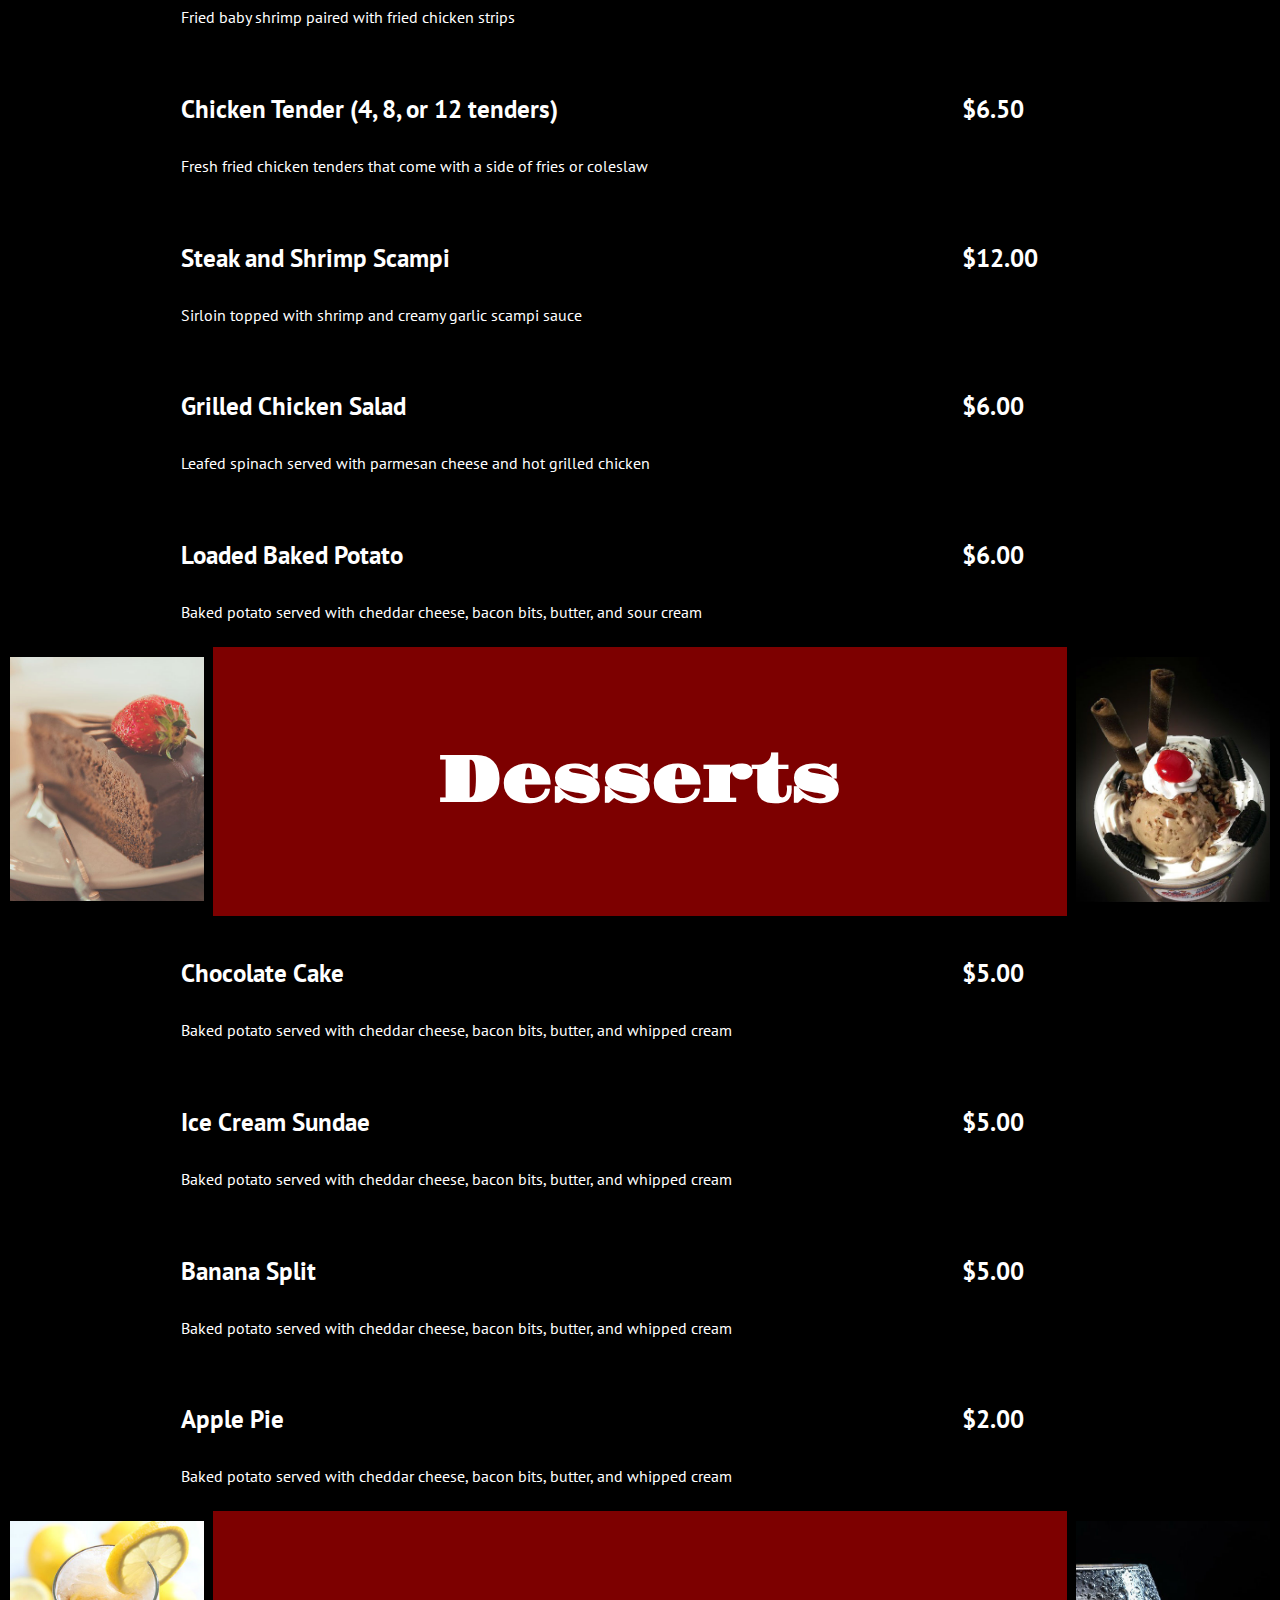
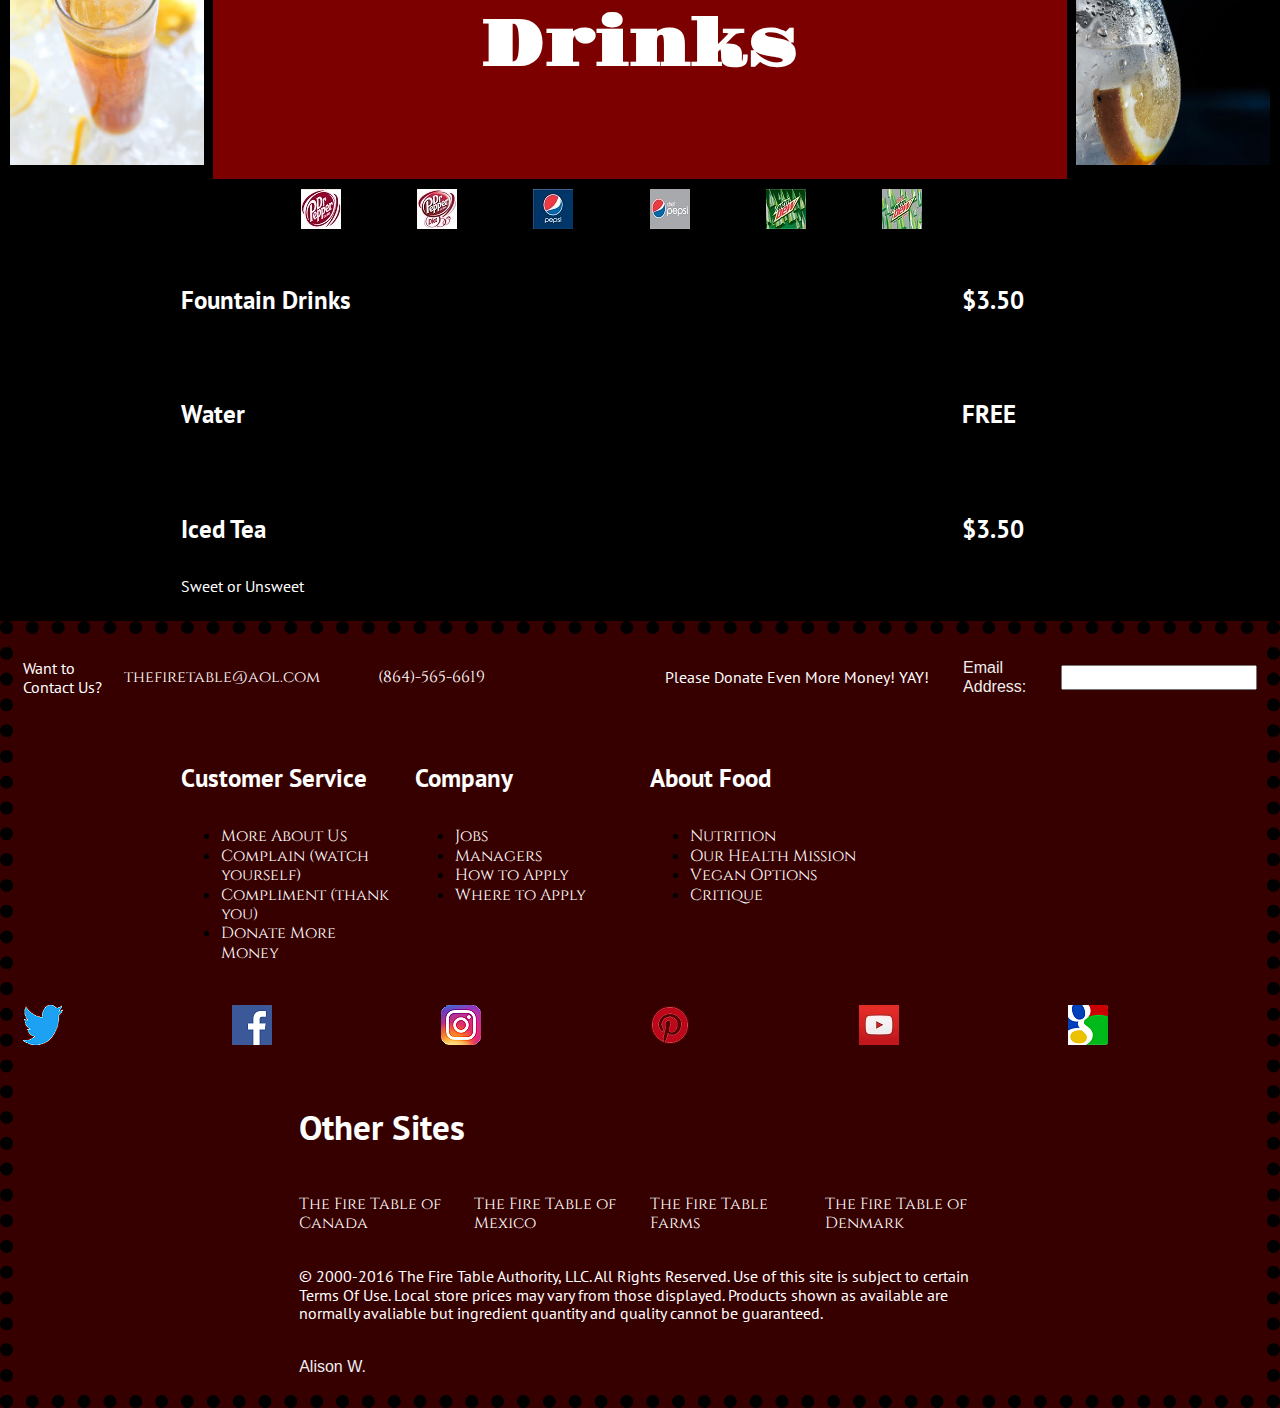
==== commit 33a929f5: "Add files via upload" ====
--- a/index.html
+++ b/index.html
@@ -22,14 +22,14 @@
 <body>
   <header>
     <div class="row lightred">
-      <div class="col-sm-3">
-      <center><img src="img/logo.jpg" alt="The Fire Table"></center>
+      <div class="col-sm-3 center">
+      <img src="img/logo.jpg" alt="The Fire Table">
       </div>
       <div class="col-sm-6 center-horizontal center-vertical">
         <h1><a href="https://awuerf4505.github.io/the_fire_table/">The Fire Table</a></h1>
       </div>
-      <div class="col-sm-3">
-      <center><img class="hide-xs" src="img/logo.jpg" alt="The Fire Table"></center>
+      <div class="col-sm-3 center">
+      <img class="hide-xs" src="img/logo.jpg" alt="The Fire Table">
       </div>
 
     </div>
@@ -40,8 +40,8 @@
       </div>
     </div>
     <div class="row">
-      <div class="col-sm-6">
-        <center><h2>Our Menu</h2></center>
+      <div class="col-sm-6 center">
+        <h2>Our Menu</h2>
       </div>
       <div class="col-sm-6">
         <center><h2><a href="Menu.pdf">Print Menu Here</a></h2></center>
@@ -52,7 +52,7 @@
             <img src="img/apps.jpg" alt="Loaded Nachos">
         </div>
         <div class="col-sm-8 lightred center-vertical center-horizontal">
-          <center><h3>Appetizers</h3></center>
+          <h3>Appetizers</h3>
         </div>
         <div class="col-sm-2">
           <img src="img/appstwo.jpg" alt="Onion Rings and Cheese Fries">
@@ -91,7 +91,7 @@
           <img src="img/wings.jpg" alt="HOT HOT HOT Wings">
         </div>
         <div class="col-sm-8 lightred center-vertical center-horizontal">
-          <center><h3>Wings</h3></center>
+          <h3>Wings</h3>
         </div>
         <div class="col-sm-2">
           <img src="img/wingstwo.jpg" alt="Baby's First Wings">
@@ -131,7 +131,7 @@
           <img src="img/entree.jpg" alt="Grilled Prime Rib">
         </div>
         <div class="col-sm-8 lightred center-vertical center-horizontal">
-          <center><h3>Entrées</h3></center>
+          <h3>Entrées</h3>
         </div>
         <div class="col-sm-2">
           <img src="img/entreetwo.jpg" alt="Bacon BBQ Cheddar Burger">
@@ -243,7 +243,7 @@
           <img src="img/dessert.jpg" alt="Chocolate Cake">
         </div>
         <div class="col-sm-8 lightred center-vertical center-horizontal">
-          <center><h3>Desserts</h3></center>
+          <h3>Desserts</h3>
         </div>
         <div class="col-sm-2">
           <img src="img/desserttwo.jpg" alt="Ice Cream Sundae">
@@ -292,7 +292,7 @@
           <img src="img/drinkss.jpg" alt="Tea">
         </div>
         <div class="col-sm-8 lightred center-vertical center-horizontal">
-          <center><h3>Drinks</h3></center>
+          <h3>Drinks</h3>
         </div>
         <div class="col-sm-2">
           <img src="img/drinksstwo.jpg" alt="Water">
@@ -300,23 +300,23 @@
       </div>
       <div class="container-md">
         <div class="row">
-          <div class="col-sm-2">
-            <center><a href="#"><img src="img/drpepper.jpg" alt="Dr. Pepper"></a></center>
-          </div>
-          <div class="col-sm-2">
-            <center><a href="#"><img src="img/dpdiet.jpg" alt="Diet Dr. Pepper"></a></center>
-          </div>
-          <div class="col-sm-2">
-            <center><a href="#"><img src="img/pepsi.jpg" alt="Pepsi"></a></center>
-          </div>
-          <div class="col-sm-2">
-            <center><a href="#"><img src="img/pepsidiet.jpg" alt="Diet Pepsi"></a></center>
-          </div>
-          <div class="col-sm-2">
-            <center><a href="#"><img src="img/mtndew.jpg" alt="Sierra Mist"></a></center>
-          </div>
-          <div class="col-sm-2">
-            <center><a href="#"><img src="img/mtndewdiet.jpg" alt="Diet Mountain Dew"></a></center>
+          <div class="col-sm-2 center">
+            <a href="#"><img src="img/drpepper.jpg" alt="Dr. Pepper"></a>
+          </div>
+          <div class="col-sm-2 center">
+            <a href="#"><img src="img/dpdiet.jpg" alt="Diet Dr. Pepper"></a>
+          </div>
+          <div class="col-sm-2 center">
+            <a href="#"><img src="img/pepsi.jpg" alt="Pepsi"></a>
+          </div>
+          <div class="col-sm-2 center">
+            <a href="#"><img src="img/pepsidiet.jpg" alt="Diet Pepsi"></a>
+          </div>
+          <div class="col-sm-2 center">
+            <a href="#"><img src="img/mtndew.jpg" alt="Sierra Mist"></a>
+          </div>
+          <div class="col-sm-2 center">
+            <a href="#"><img src="img/mtndewdiet.jpg" alt="Diet Mountain Dew"></a>
           </div>
       </div>
     </div>
@@ -349,107 +349,108 @@
 
 
   </main>
-    <footer class="darkred">
+  <footer class="darkred" >
+    <div class="row darkred">
+      <div class="col-sm-1 white">
+        <p>Want to Contact Us?</p>
+      </div>
+      <div class="col-sm-2 center-horizontal center-vertical">
+        <a href="#">thefiretable@aol.com</a>
+      </div>
+      <div class="col-sm-2 center-horizontal center-vertical">
+        <a href="#">(864)-565-6619</a>
+      </div>
+      <div class="col-sm-1">
+      </div>
+      <div class="col-sm-3 center-horizontal center-vertical white">
+        <p>Please Donate Even More Money! YAY!</p>
+      </div>
+      <div class="col-sm-3 center-horizontal center-vertical white">
+        <label for="email">Email Address:</label>
+        <input type="email" email="email" size="18">
+      </div>
+    </div>
+    <div class="container-lg darkred">
       <div class="row darkred">
-        <div class="col-sm-1 white">
-          <p>Want to Contact Us?</p>
-        </div>
-        <div class="col-sm-2 center-horizontal center-vertical">
-          <a href="#">thefiretable@aol.com</a>
-        </div>
-        <div class="col-sm-2 center-horizontal center-vertical">
-          <a href="#">(864)-565-6619</a>
-        </div>
-        <div class="col-sm-1">
-        </div>
-        <div class="col-sm-3 center-horizontal center-vertical white">
-          <p>Please Donate Even More Money! YAY!</p>
-        </div>
-        <div class="col-sm-3 center-horizontal center-vertical white">
-          <center><label for="email">Email Address:</label>
-          <input type="email" email="email" size="18"></center>
-        </div>
-      </div>
-      <div class="container-lg darkred">
-        <div class="row darkred">
-          <div class="col-sm-3">
-              <h4>Customer Service</h4>
-              <ul>
-                <li><a href="#">More About Us</a></li>
-                <li><a href="#">Complain (watch yourself)</a></li>
-                <li><a href="#">Compliment (thank you)</a></li>
-                <li><a href="#">Donate More Money</a></li>
-              </ul>
-          </div>
-          <div class="col-sm-3">
-              <h4>Company</h4>
-              <ul>
-                <li><a href="#">Jobs</a></li>
-                <li><a href="#">Managers<a></li>
-                <li><a href="#">How to Apply</a></li>
-                <li><a href="#">Where to Apply</a></li>
-              </ul>
-          </div>
-          <div class="col-sm-3">
-              <h4>About Food</h4>
-              <ul>
-                <li><a href="#">Nutrition</a></li>
-                <li><a href="#">Our Health Mission</a></li>
-                <li><a href="#">Vegan Options</a></li>
-                <li><a href="#">Critique</a></li>
-              </ul>
-          </div>
-
-          <div class="col-sm-3">
-            <iframe src="https://www.google.com/maps/embed?pb=!1m18!1m12!1m3!1d5049.660560626598!2d-82.40113799886589!3d34.84869416985243!2m3!1f0!2f0!3f0!3m2!1i1024!2i768!4f13.1!3m3!1m2!1s0x0%3A0x8ace4847f4b519a7!2sCarolina+Ale+House!5e0!3m2!1sen!2sus!4v1479477885024" width="800" height="250" frameborder="0" style="border:0" allowfullscreen></iframe>
-          </div>
-        </div>
-      </div>
-        <div class="row darkred">
-          <div class="col-sm-2">
-            <center><a href="#"><img src="img/twitter.jpg" alt="Twitter"></a></center>
-          </div>
-          <div class="col-sm-2">
-            <center><a href="#"><img src="img/facebook.jpg" alt="Facebook"></a></center>
-          </div>
-          <div class="col-sm-2">
-            <center><a href="#"><img src="img/instagram.jpg" alt="Instagram"></a></center>
-          </div>
-          <div class="col-sm-2">
-            <center><a href="#"><img src="img/pintrest.jpg" alt="Pintrest"></a></center>
-          </div>
-          <div class="col-sm-2">
-            <center><a href="#"><img src="img/youtube.jpg" alt="YouTube"></a></center>
-          </div>
-          <div class="col-sm-2">
-            <center><a href="#"><img src="img/google.jpg" alt="Google"></a></center>
-          </div>
-        <div class="container-md">
-          <div class="row">
-            <div class="col-sm-12">
-              <center><h2>Other Sites</h2></center>
-            </div>
-          </div>
-          <div class="row">
-            <div class="col-sm-3">
-              <center><a href="#">The Fire Table of Canada</a></center>
-            </div>
-            <div class="col-sm-3">
-              <center><a href="#">The Fire Table of Mexico</a></center>
-            </div>
-            <div class="col-sm-3">
-              <center><a href="#">The Fire Table Farms</a></center>
-            </div>
-            <div class="col-sm-3">
-              <center><a href="#">The Fire Table of Denmark</a></center>
-            </div>
-          </div>
-          <div class="row">
-            <div class="col-sm-12 white">
-              <p> &copy; 2000-2016 The Fire Table Authority, LLC. All Rights Reserved. Use of this site is subject to certain Terms Of Use. Local store prices may vary from those displayed. Products shown as available are normally avaliable but ingredient quantity and quality cannot be guaranteed. </p>
-            </div>
-          <div class="row">
-            <div class="col-sm-12">
-              <p>Alison W.</p>
-            </div>
-          </div>
+        <div class="col-sm-3">
+            <h4>Customer Service</h4>
+            <ul>
+              <li><a href="#">More About Us</a></li>
+              <li><a href="#">Complain (watch yourself)</a></li>
+              <li><a href="#">Compliment (thank you)</a></li>
+              <li><a href="#">Donate More Money</a></li>
+            </ul>
+        </div>
+        <div class="col-sm-3">
+            <h4>Company</h4>
+            <ul>
+              <li><a href="#">Jobs</a></li>
+              <li><a href="#">Managers<a></li>
+              <li><a href="#">How to Apply</a></li>
+              <li><a href="#">Where to Apply</a></li>
+            </ul>
+        </div>
+        <div class="col-sm-3">
+            <h4>About Food</h4>
+            <ul>
+              <li><a href="#">Nutrition</a></li>
+              <li><a href="#">Our Health Mission</a></li>
+              <li><a href="#">Vegan Options</a></li>
+              <li><a href="#">Critique</a></li>
+            </ul>
+        </div>
+
+        <div class="col-sm-3">
+          <iframe src="https://www.google.com/maps/embed?pb=!1m18!1m12!1m3!1d5049.660560626598!2d-82.40113799886589!3d34.84869416985243!2m3!1f0!2f0!3f0!3m2!1i1024!2i768!4f13.1!3m3!1m2!1s0x0%3A0x8ace4847f4b519a7!2sCarolina+Ale+House!5e0!3m2!1sen!2sus!4v1479477885024" width="800" height="250" frameborder="0" style="border:0" allowfullscreen></iframe>
+        </div>
+      </div>
+    </div>
+      <div class="row darkred">
+        <div class="col-sm-2 center">
+          <a href="#"><img src="img/twitter.jpg" alt="Twitter"></a>
+        </div>
+        <div class="col-sm-2 center">
+          <a href="#"><img src="img/facebook.jpg" alt="Facebook"></a>
+        </div>
+        <div class="col-sm-2 center">
+          <a href="#"><img src="img/instagram.jpg" alt="Instagram"></a>
+        </div>
+        <div class="col-sm-2 center">
+          <a href="#"><img src="img/pintrest.jpg" alt="Pintrest"></a>
+        </div>
+        <div class="col-sm-2 center">
+          <a href="#"><img src="img/youtube.jpg" alt="YouTube"></a>
+        </div>
+        <div class="col-sm-2 center">
+          <a href="#"><img src="img/google.jpg" alt="Google"></a>
+        </div>
+      <div class="container-md">
+        <div class="row">
+          <div class="col-sm-12 center">
+            <h2>Other Sites</h2>
+          </div>
+        </div>
+        <div class="row">
+          <div class="col-sm-3 center">
+            <a href="#">The Fire Table of Canada</a>
+          </div>
+          <div class="col-sm-3 center">
+            <a href="#">The Fire Table of Mexico</a>
+          </div>
+          <div class="col-sm-3 center">
+            <a href="#">The Fire Table Farms</a>
+          </div>
+          <div class="col-sm-3 center">
+            <a href="#">The Fire Table of Denmark</a>
+          </div>
+        </div>
+        <div class="row">
+          <div class="col-sm-12 white">
+            <p>&copy; 2000-2016 The Fire Table Authority, LLC. All Rights Reserved. Use of this site is subject to certain Terms Of Use. Local store prices may vary from those displayed. Products shown as available are normally avaliable but ingredient quantity and quality cannot be guaranteed.</p>
+          </div>
+        </div>
+        <div class="row center">
+          <div class="col-sm-12 white">
+            Alison W.
+          </div>
+        </div>
--- a/css/main.css
+++ b/css/main.css
@@ -15,7 +15,7 @@
 }
 
 footer {
-  border: 13px dotted #250000;
+  border: 13px dotted #000;
 
 }
 
@@ -65,7 +65,8 @@
 h1 {
   font-size: 85px;
   font-family: 'Cinzel', serif;
-
+  text-align: center;
+  min-width: 320px;
 
 }
 
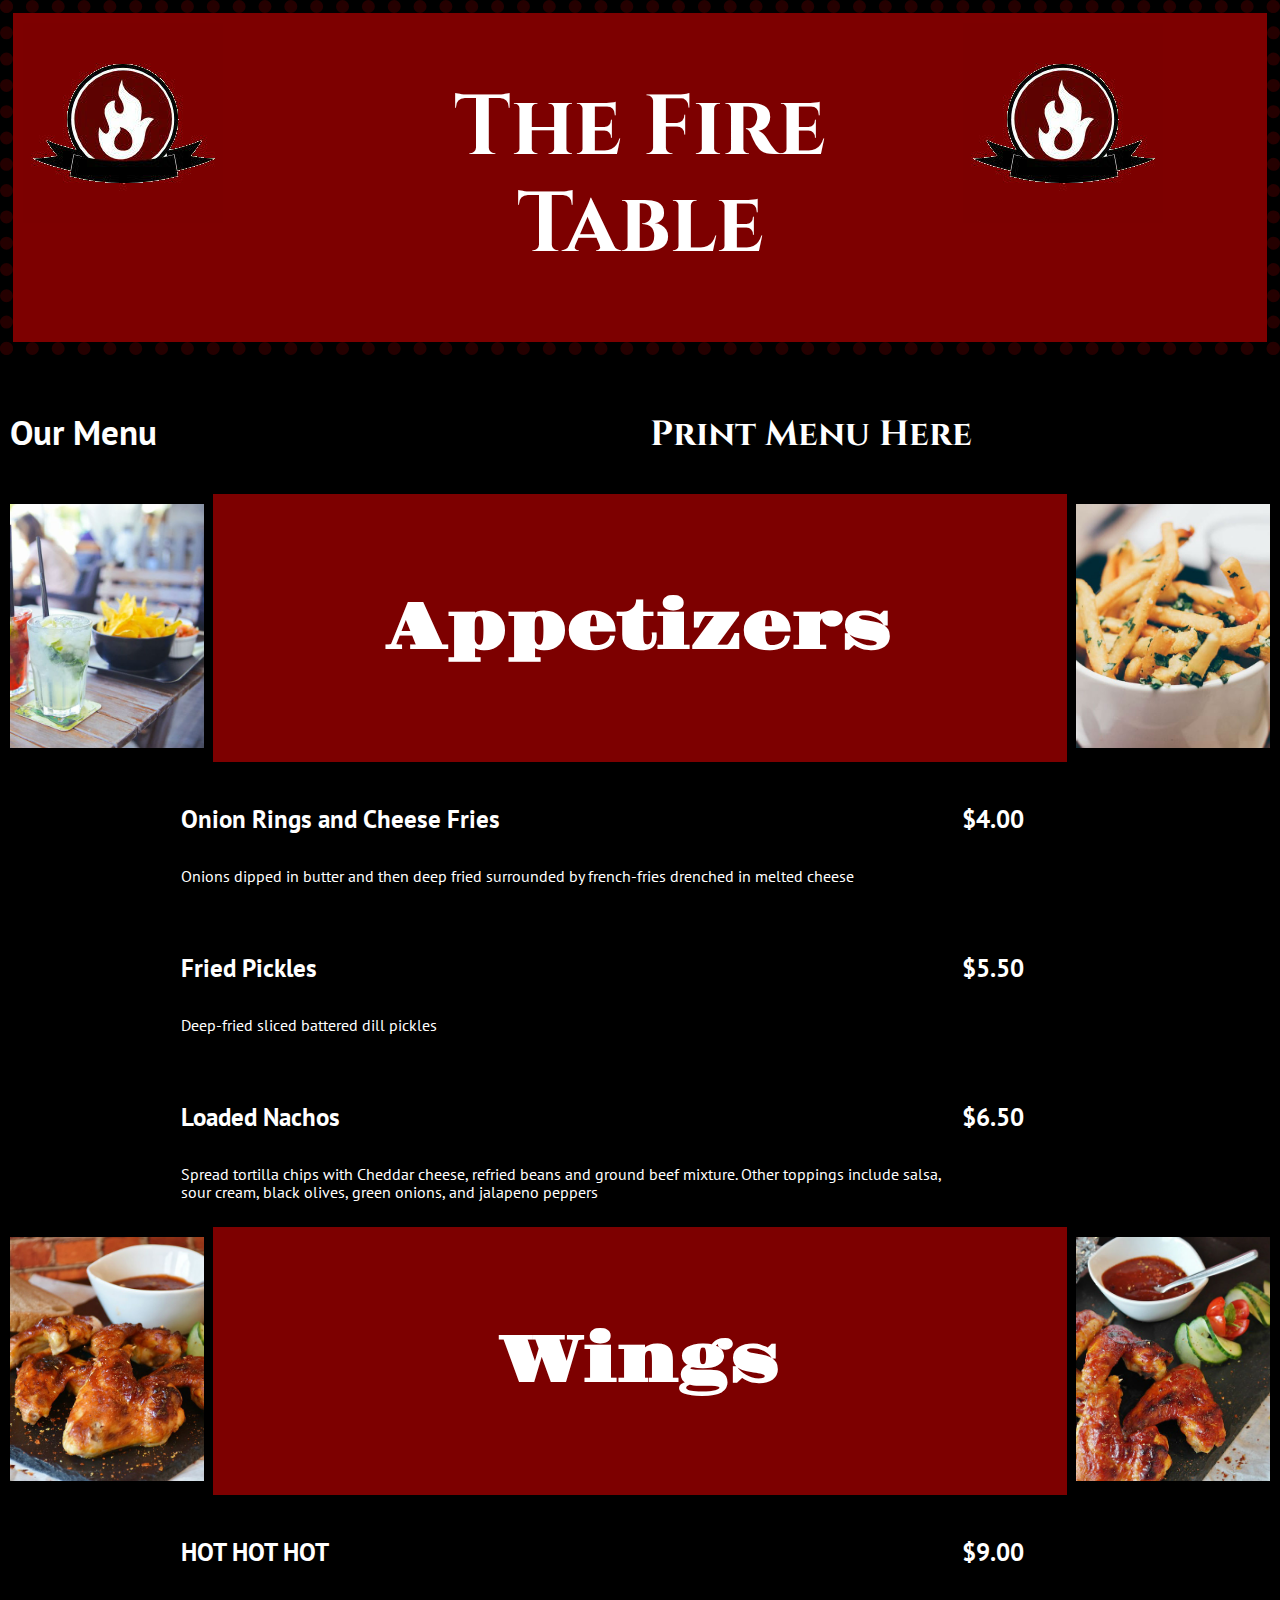
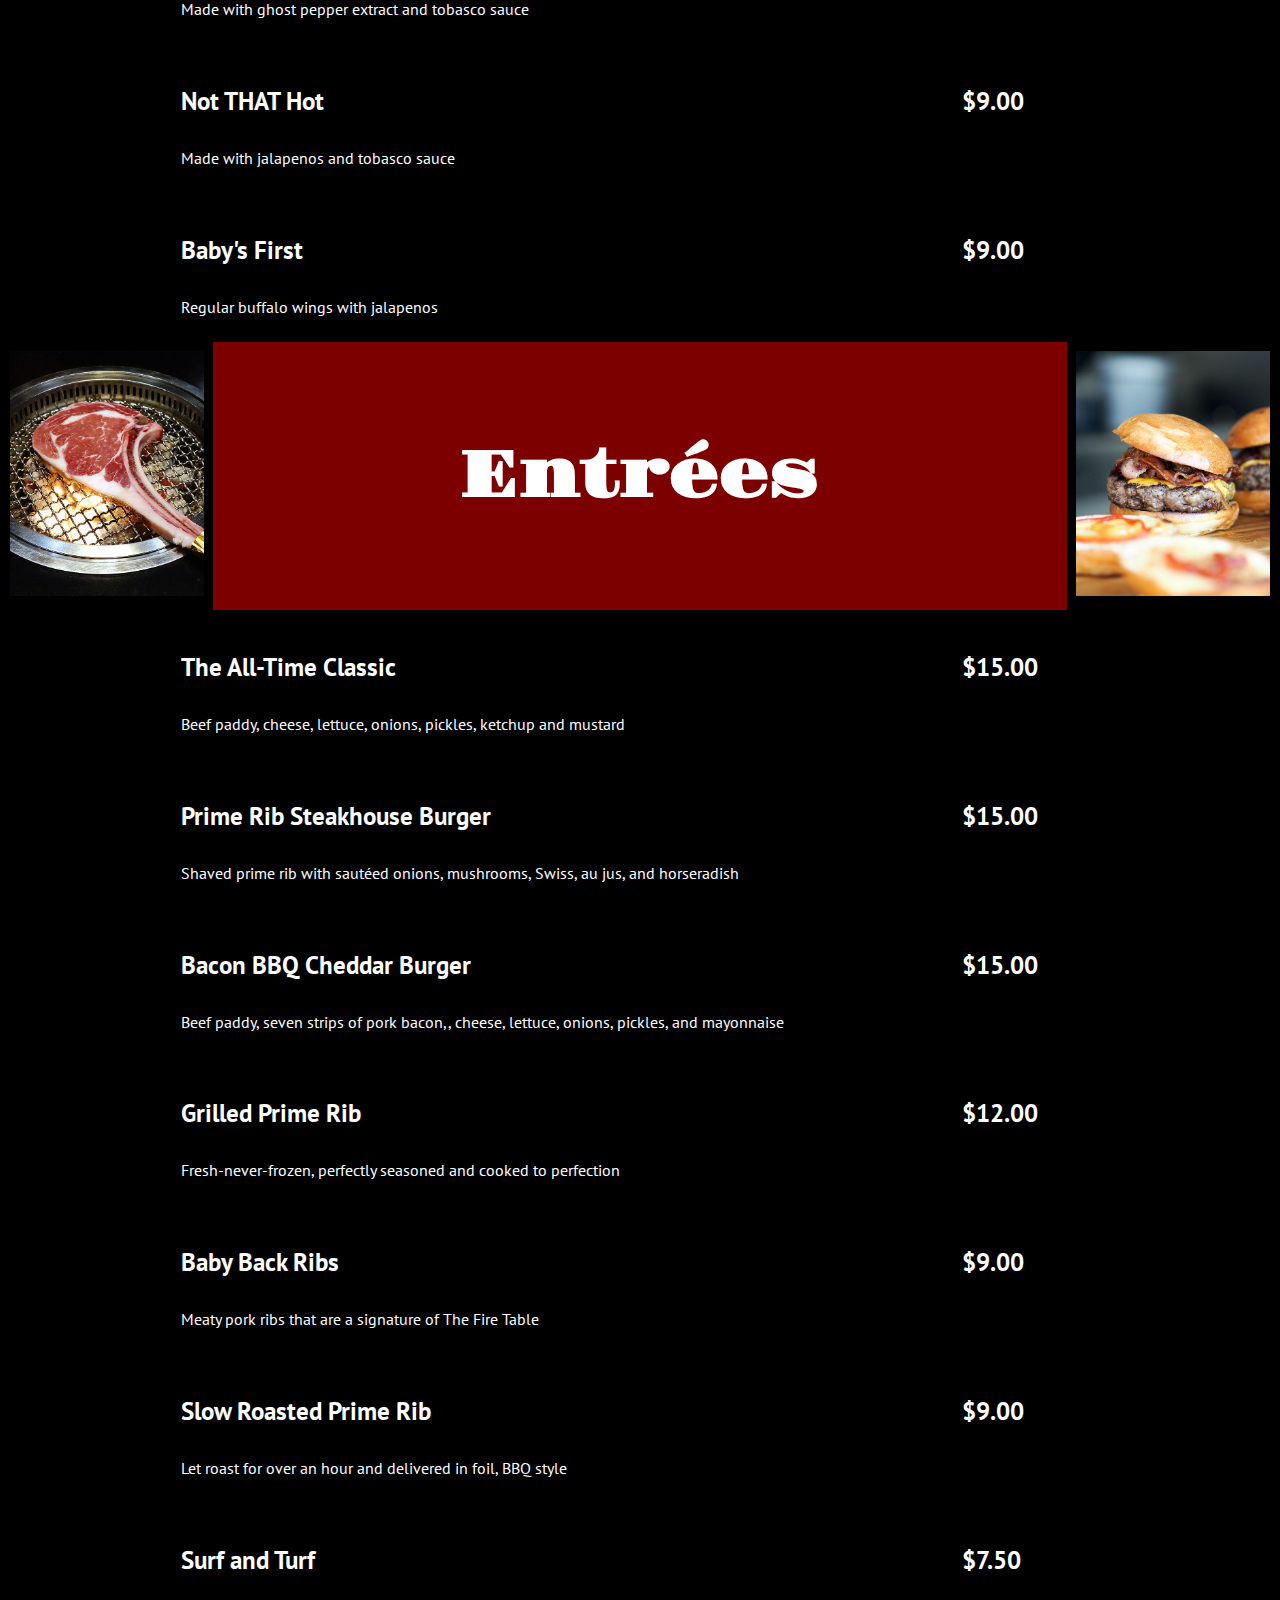
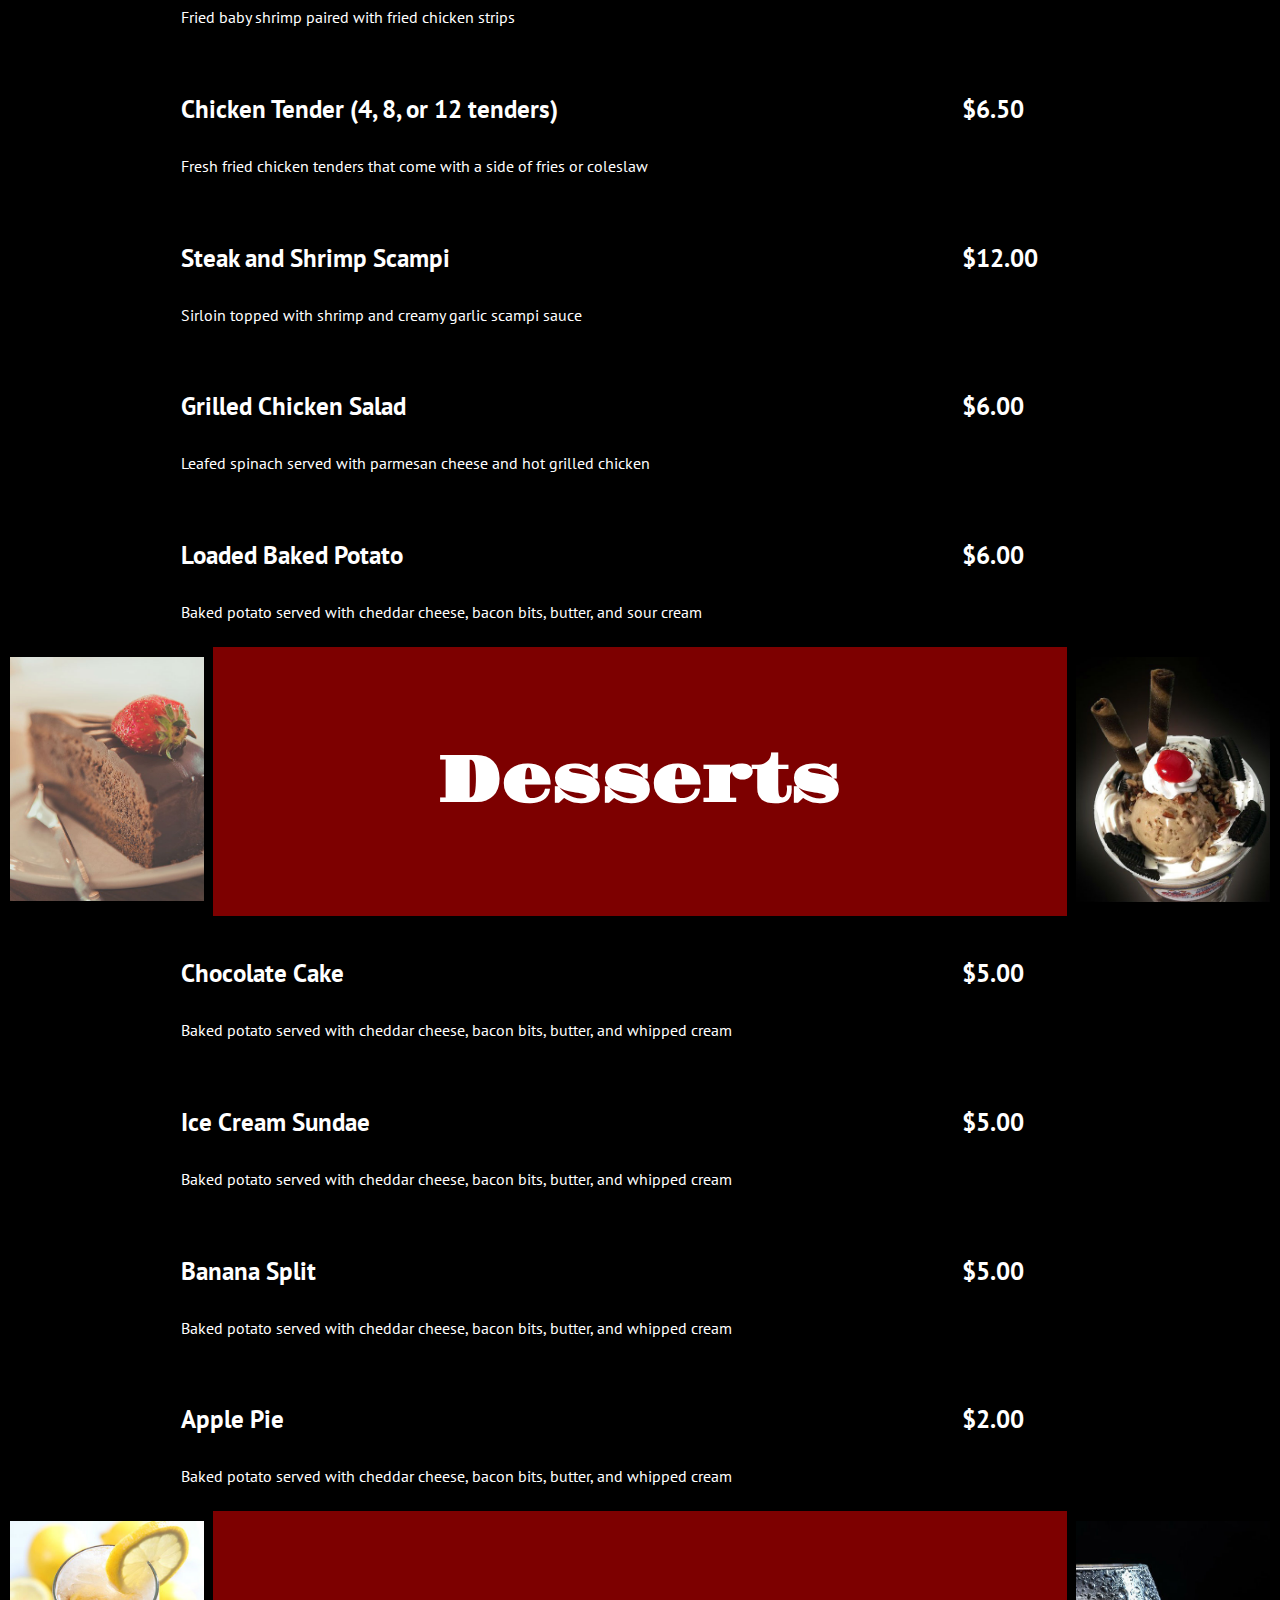
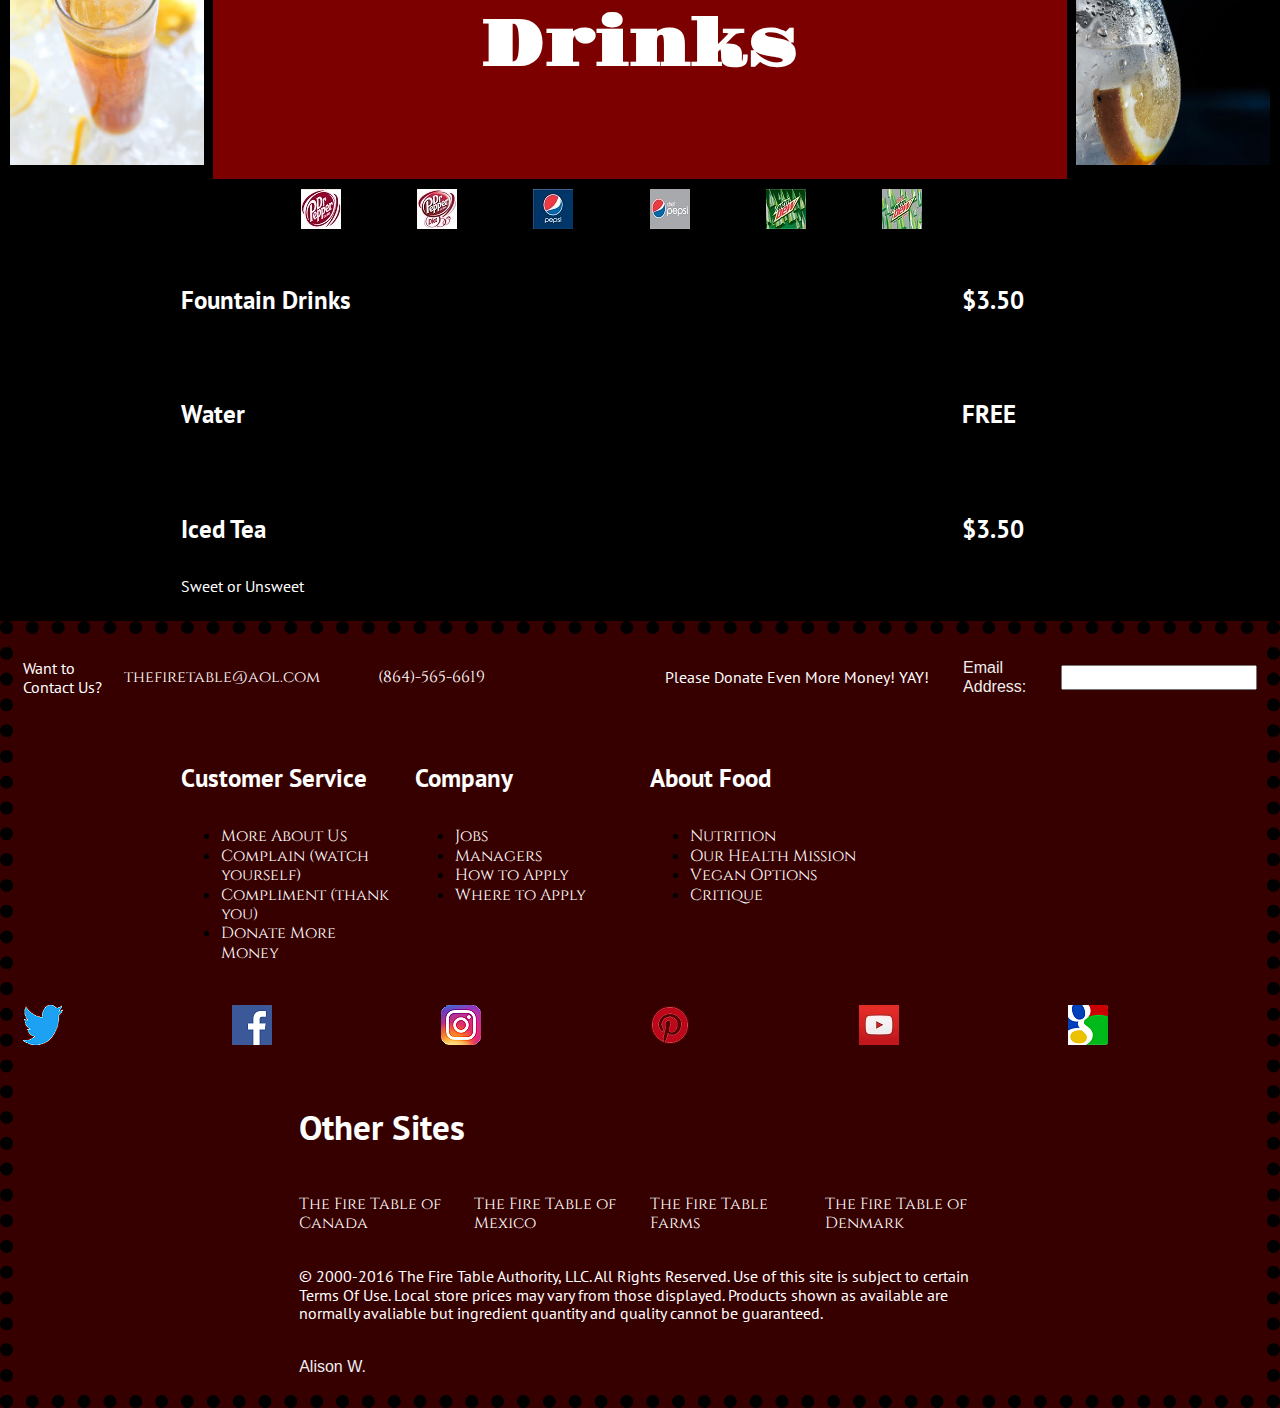
==== commit 57f8003d: "Add files via upload" ====
--- a/index.html
+++ b/index.html
@@ -43,8 +43,8 @@
       <div class="col-sm-6 center">
         <h2>Our Menu</h2>
       </div>
-      <div class="col-sm-6">
-        <center><h2><a href="Menu.pdf">Print Menu Here</a></h2></center>
+      <div class="col-sm-6 center">
+        <h2><a href="Menu.pdf">Print Menu Here</a></h2>
       </div>
     </div>
       <div class="row">
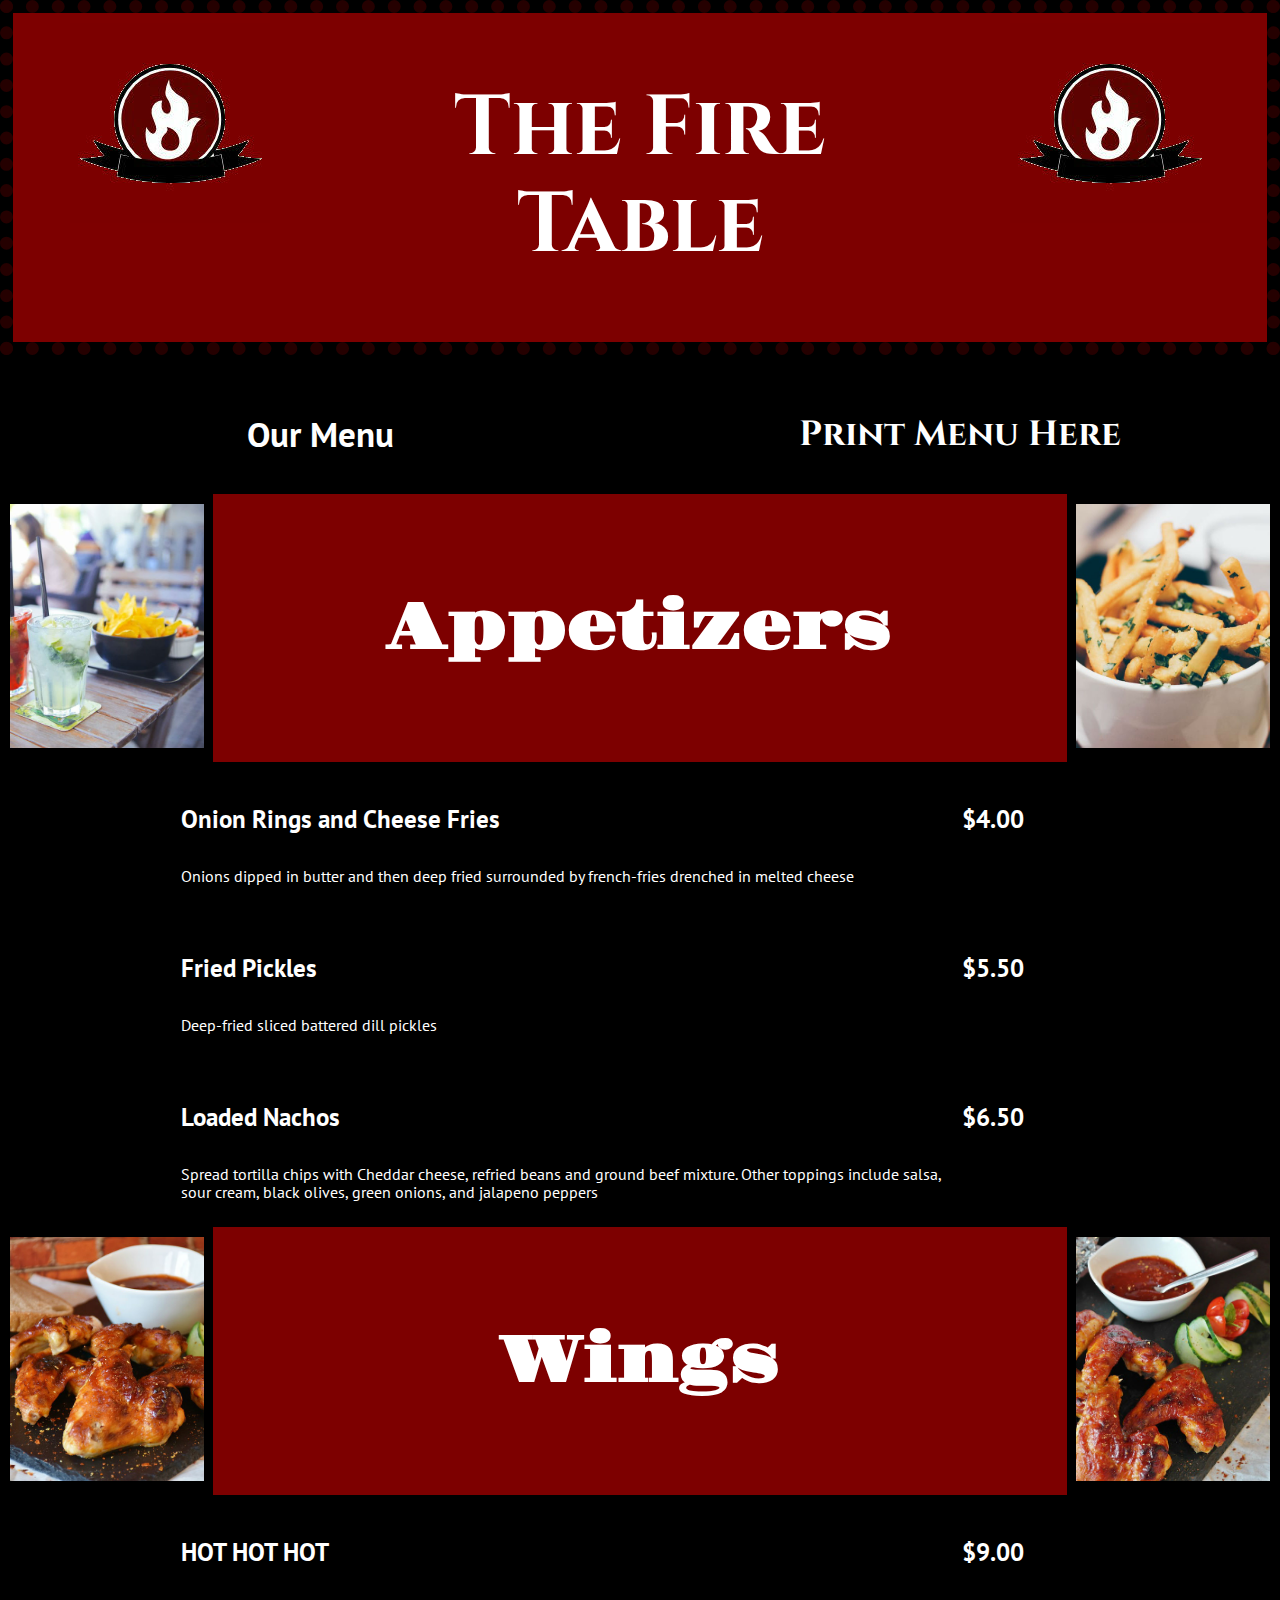
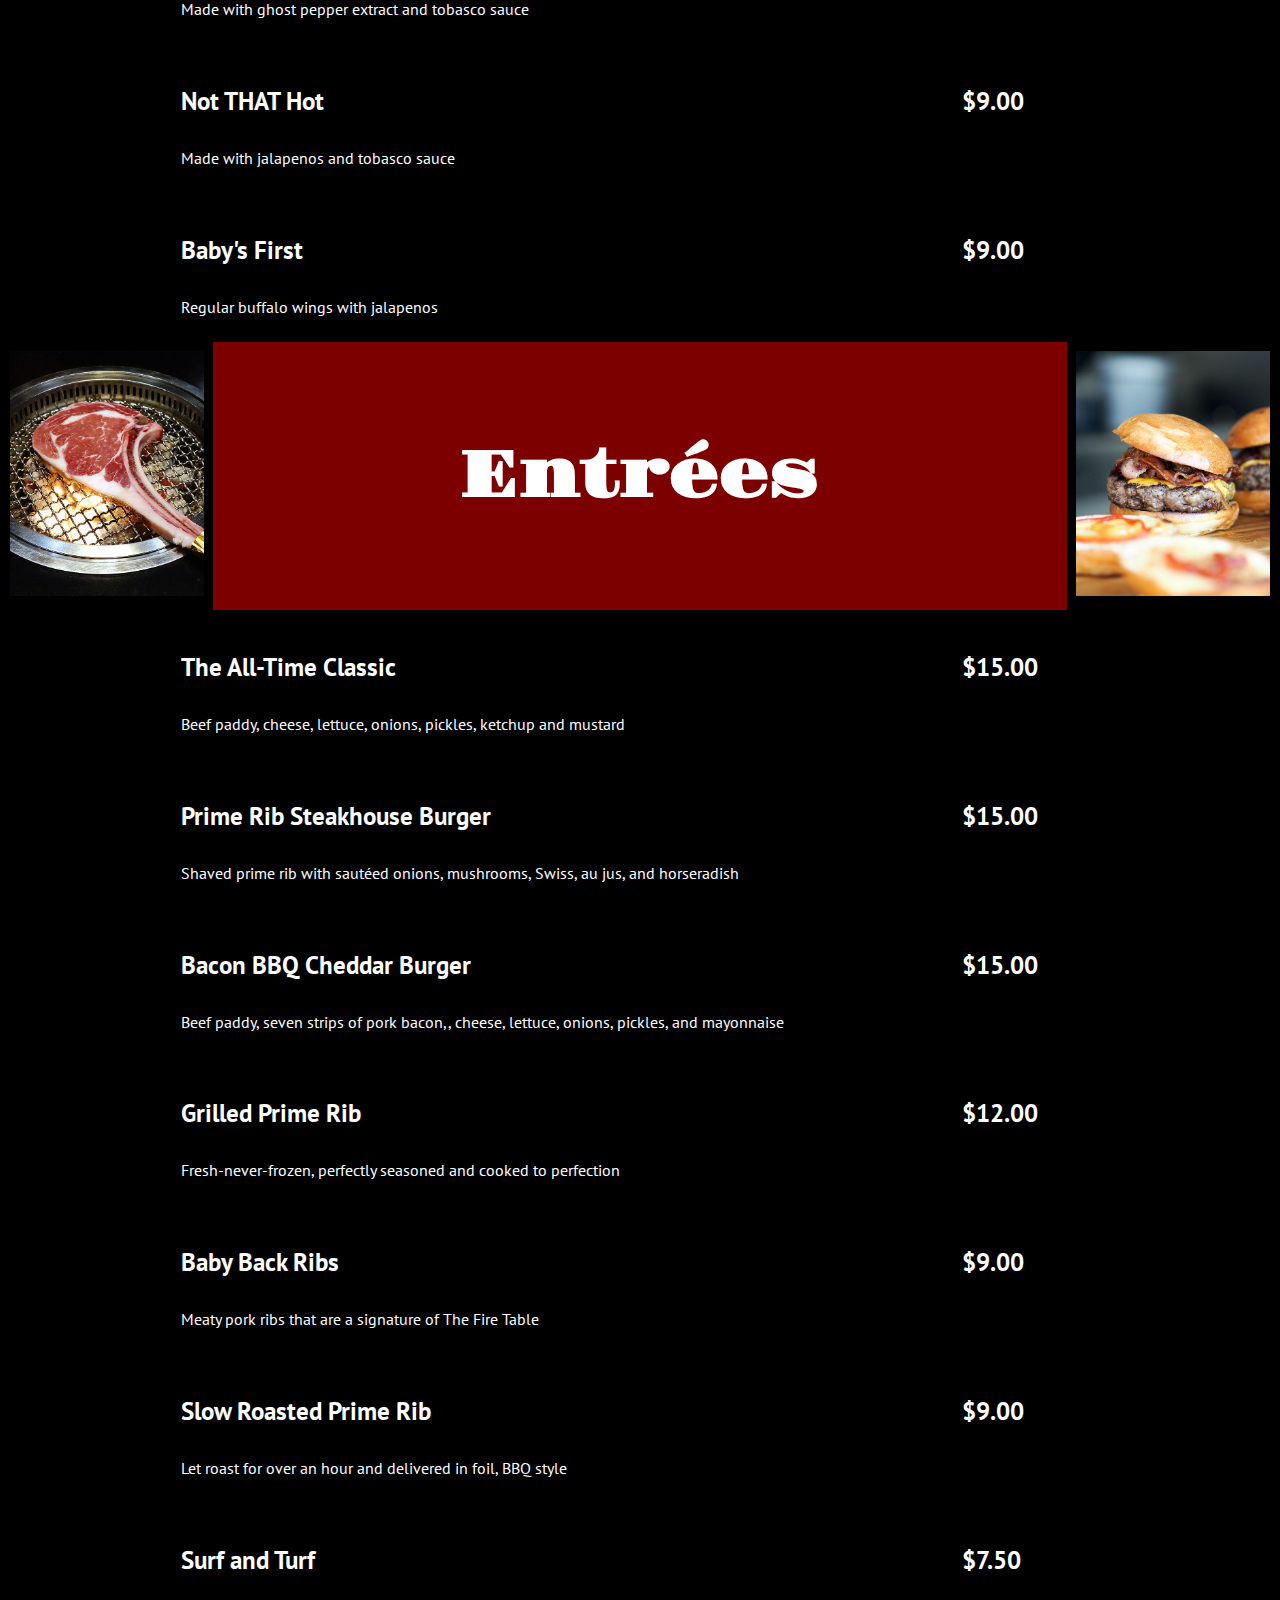
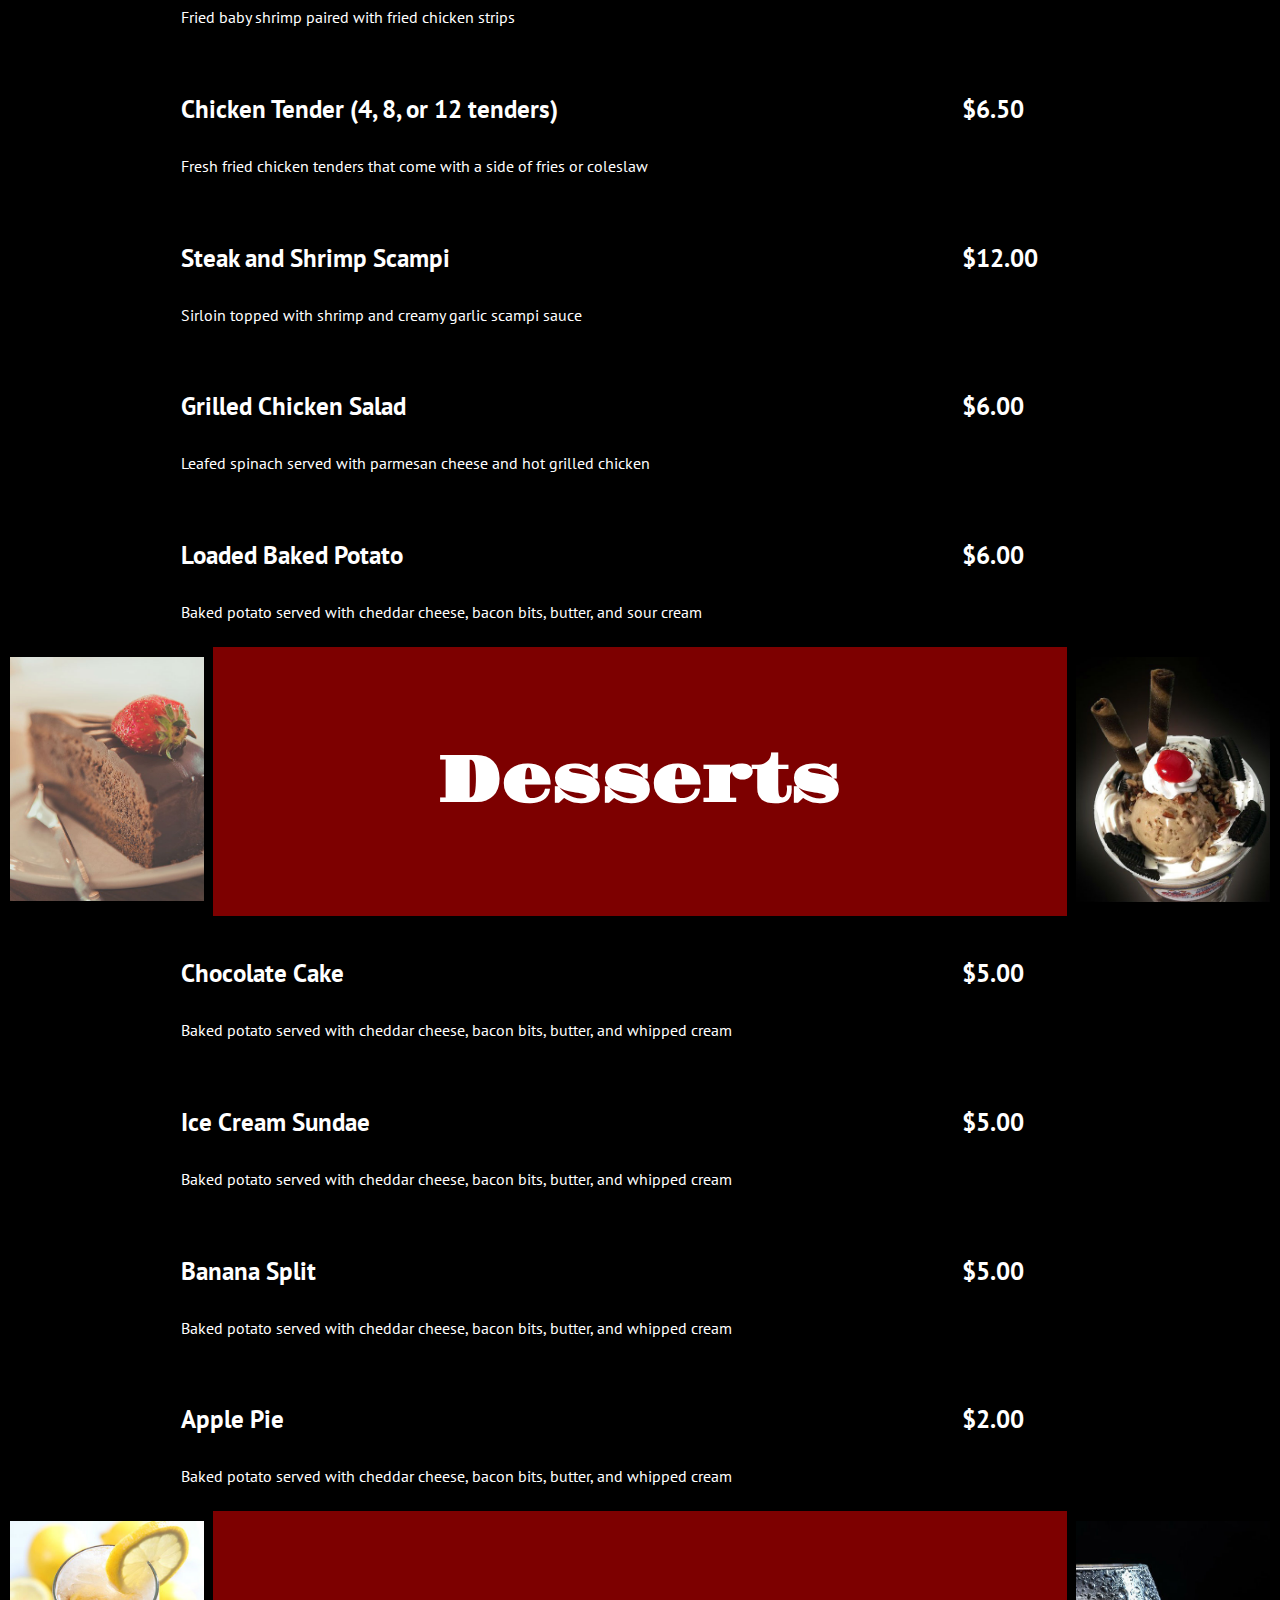
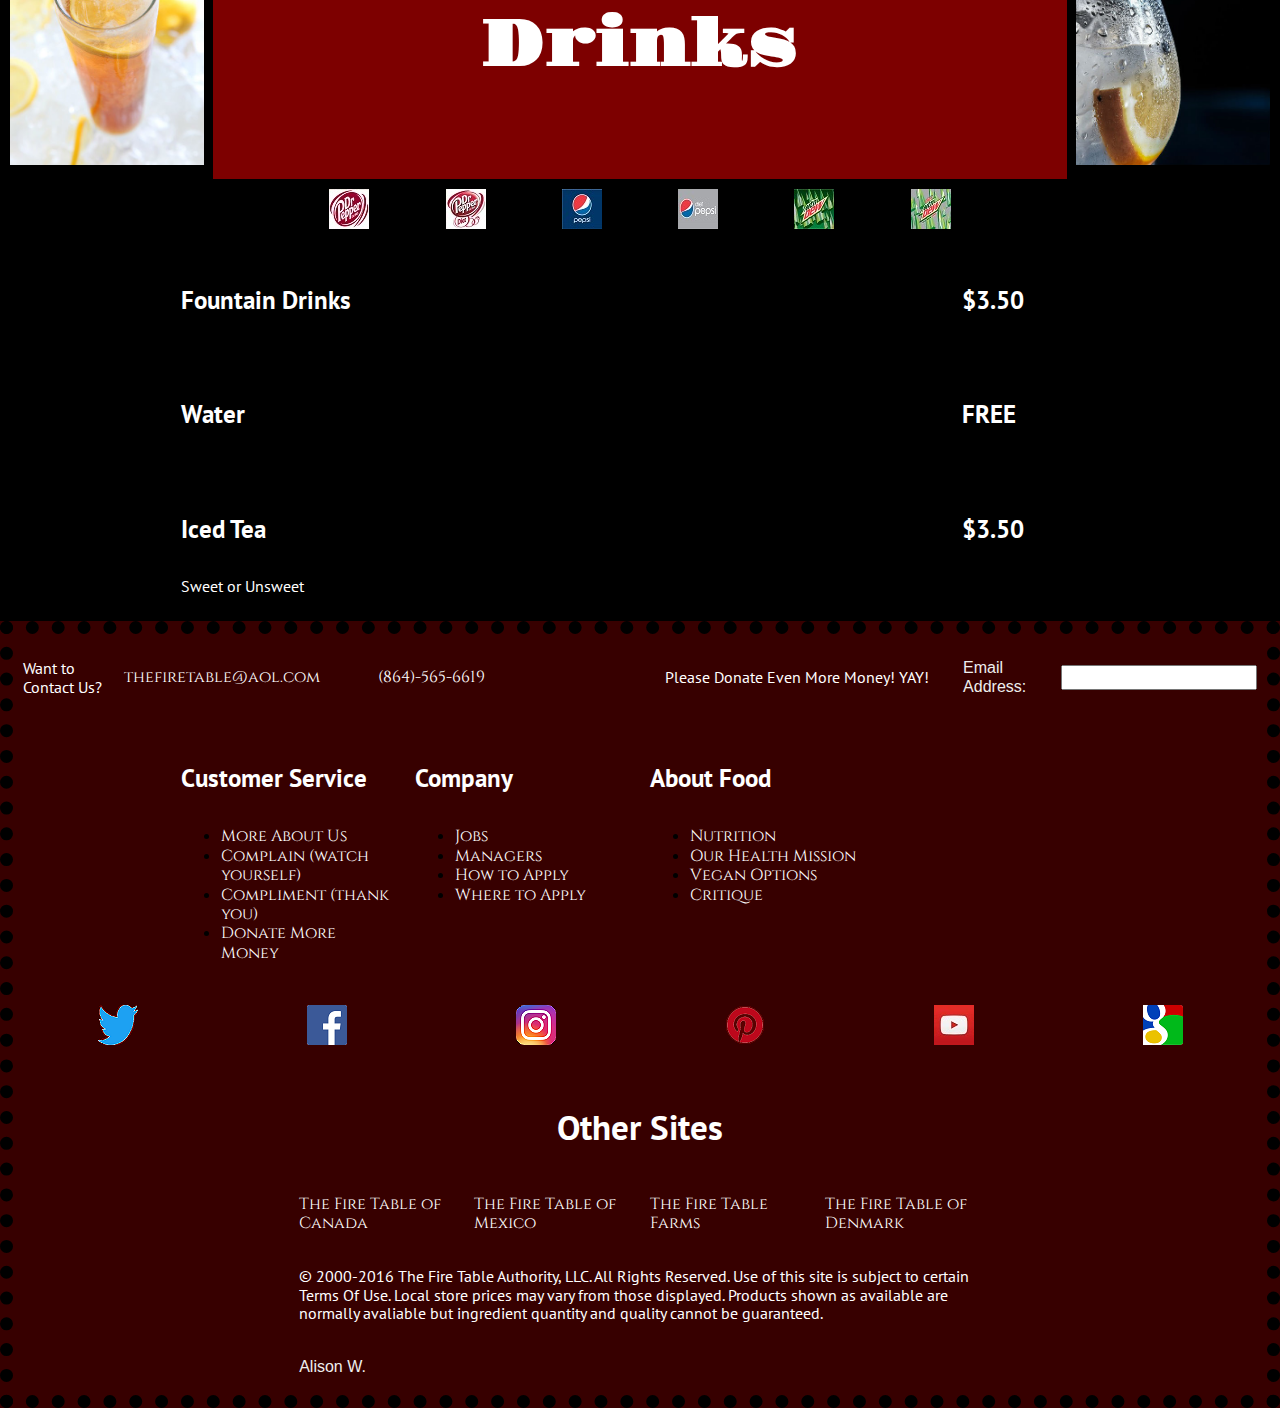
==== commit 5a6baa67: "Add files via upload" ====
--- a/index.html
+++ b/index.html
@@ -40,10 +40,10 @@
       </div>
     </div>
     <div class="row">
-      <div class="col-sm-6 center">
+      <div class="col-sm-6 center-vertical center-horizontal">
         <h2>Our Menu</h2>
       </div>
-      <div class="col-sm-6 center">
+      <div class="col-sm-6 center-vertical center-horizontal">
         <h2><a href="Menu.pdf">Print Menu Here</a></h2>
       </div>
     </div>
@@ -406,41 +406,41 @@
       </div>
     </div>
       <div class="row darkred">
-        <div class="col-sm-2 center">
+        <div class="col-sm-2 center-horizontal center-vertical">
           <a href="#"><img src="img/twitter.jpg" alt="Twitter"></a>
         </div>
-        <div class="col-sm-2 center">
+        <div class="col-sm-2 center-horizontal center-vertical">
           <a href="#"><img src="img/facebook.jpg" alt="Facebook"></a>
         </div>
-        <div class="col-sm-2 center">
+        <div class="col-sm-2 center-horizontal center-vertical">
           <a href="#"><img src="img/instagram.jpg" alt="Instagram"></a>
         </div>
-        <div class="col-sm-2 center">
+        <div class="col-sm-2 center-horizontal center-vertical">
           <a href="#"><img src="img/pintrest.jpg" alt="Pintrest"></a>
         </div>
-        <div class="col-sm-2 center">
+        <div class="col-sm-2 center-horizontal center-vertical">
           <a href="#"><img src="img/youtube.jpg" alt="YouTube"></a>
         </div>
-        <div class="col-sm-2 center">
+        <div class="col-sm-2 center-horizontal center-vertical">
           <a href="#"><img src="img/google.jpg" alt="Google"></a>
         </div>
       <div class="container-md">
         <div class="row">
-          <div class="col-sm-12 center">
+          <div class="col-sm-12 center-horizontal center-vertical">
             <h2>Other Sites</h2>
           </div>
         </div>
         <div class="row">
-          <div class="col-sm-3 center">
+          <div class="col-sm-3 center-horizontal center-vertical">
             <a href="#">The Fire Table of Canada</a>
           </div>
-          <div class="col-sm-3 center">
+          <div class="col-sm-3 center-horizontal center-vertical">
             <a href="#">The Fire Table of Mexico</a>
           </div>
-          <div class="col-sm-3 center">
+          <div class="col-sm-3 center-horizontal center-vertical">
             <a href="#">The Fire Table Farms</a>
           </div>
-          <div class="col-sm-3 center">
+          <div class="col-sm-3 center-horizontal center-vertical">
             <a href="#">The Fire Table of Denmark</a>
           </div>
         </div>
@@ -449,7 +449,7 @@
             <p>&copy; 2000-2016 The Fire Table Authority, LLC. All Rights Reserved. Use of this site is subject to certain Terms Of Use. Local store prices may vary from those displayed. Products shown as available are normally avaliable but ingredient quantity and quality cannot be guaranteed.</p>
           </div>
         </div>
-        <div class="row center">
+        <div class="row center-horizontal center-vertical">
           <div class="col-sm-12 white">
             Alison W.
           </div>
--- a/css/main.css
+++ b/css/main.css
@@ -30,6 +30,10 @@
 
 aside {
 
+}
+
+.center{
+  text-align: center;
 }
 
 .orange{
